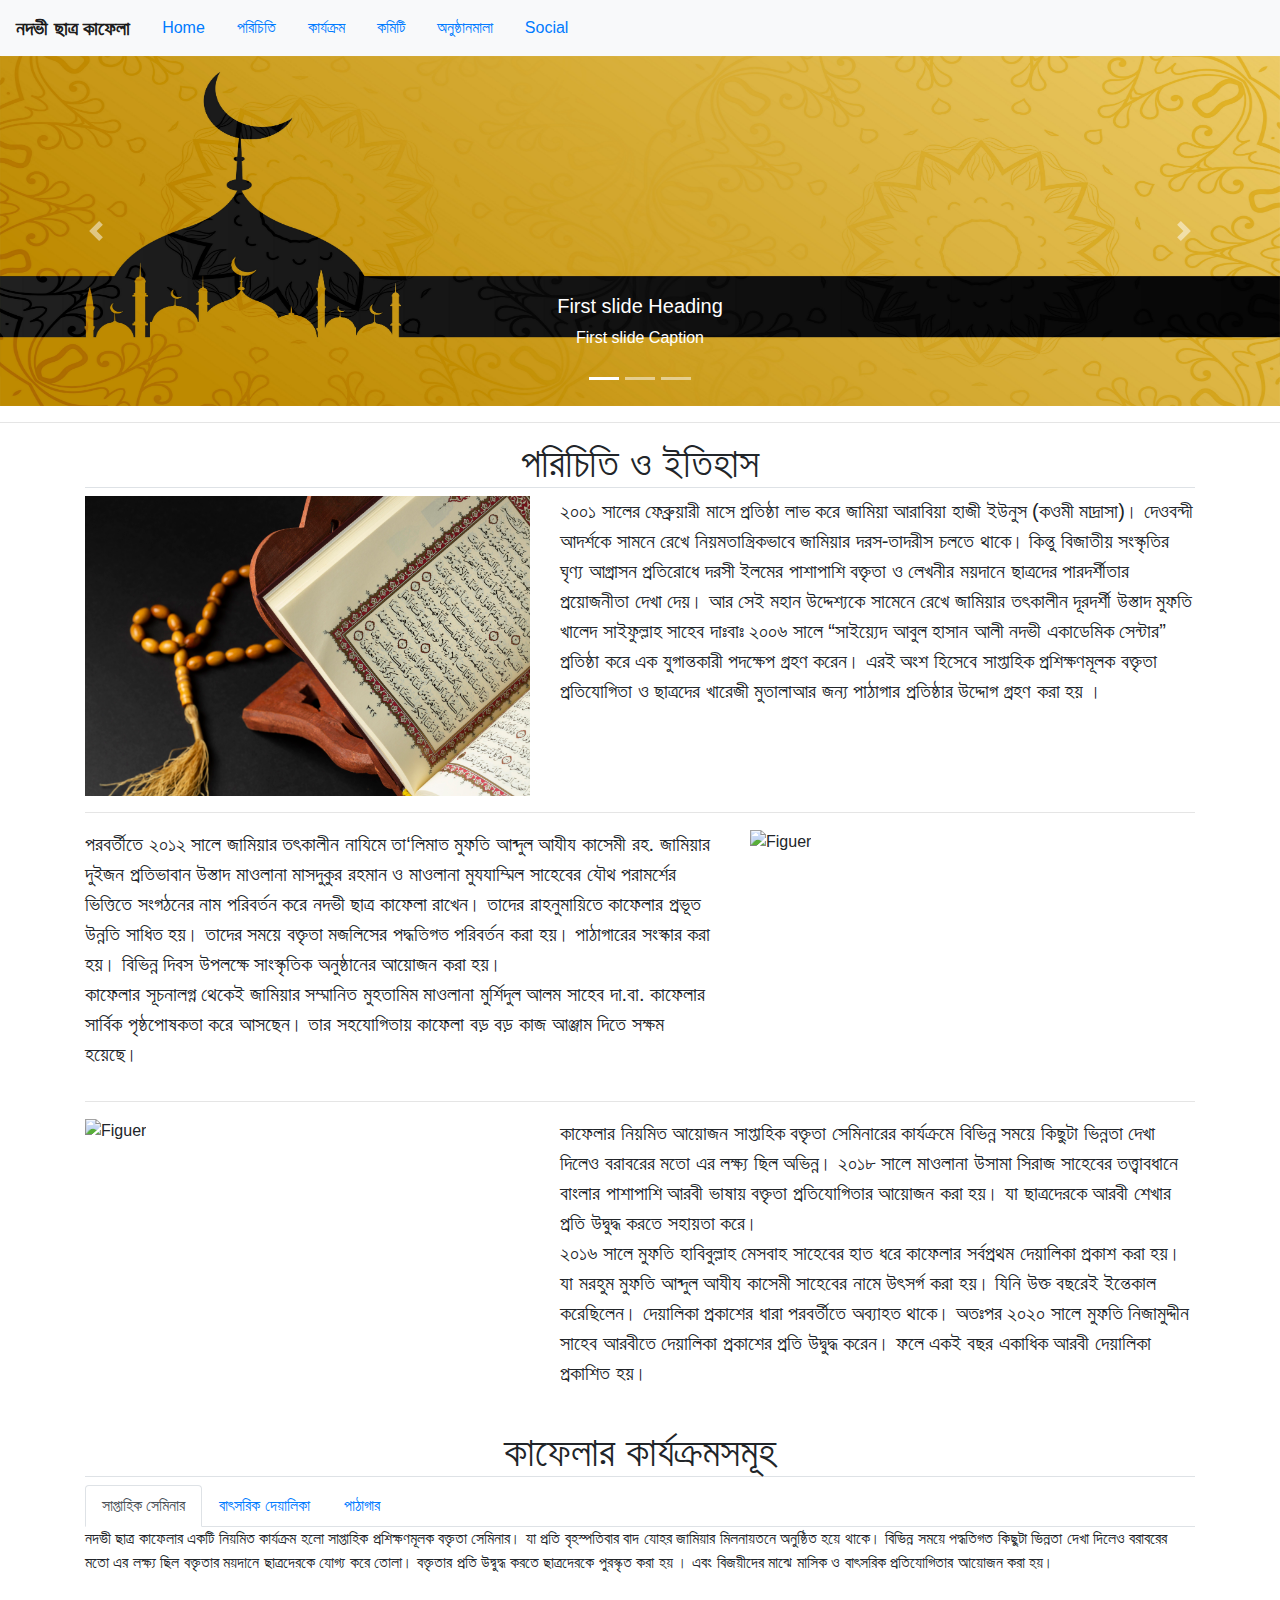
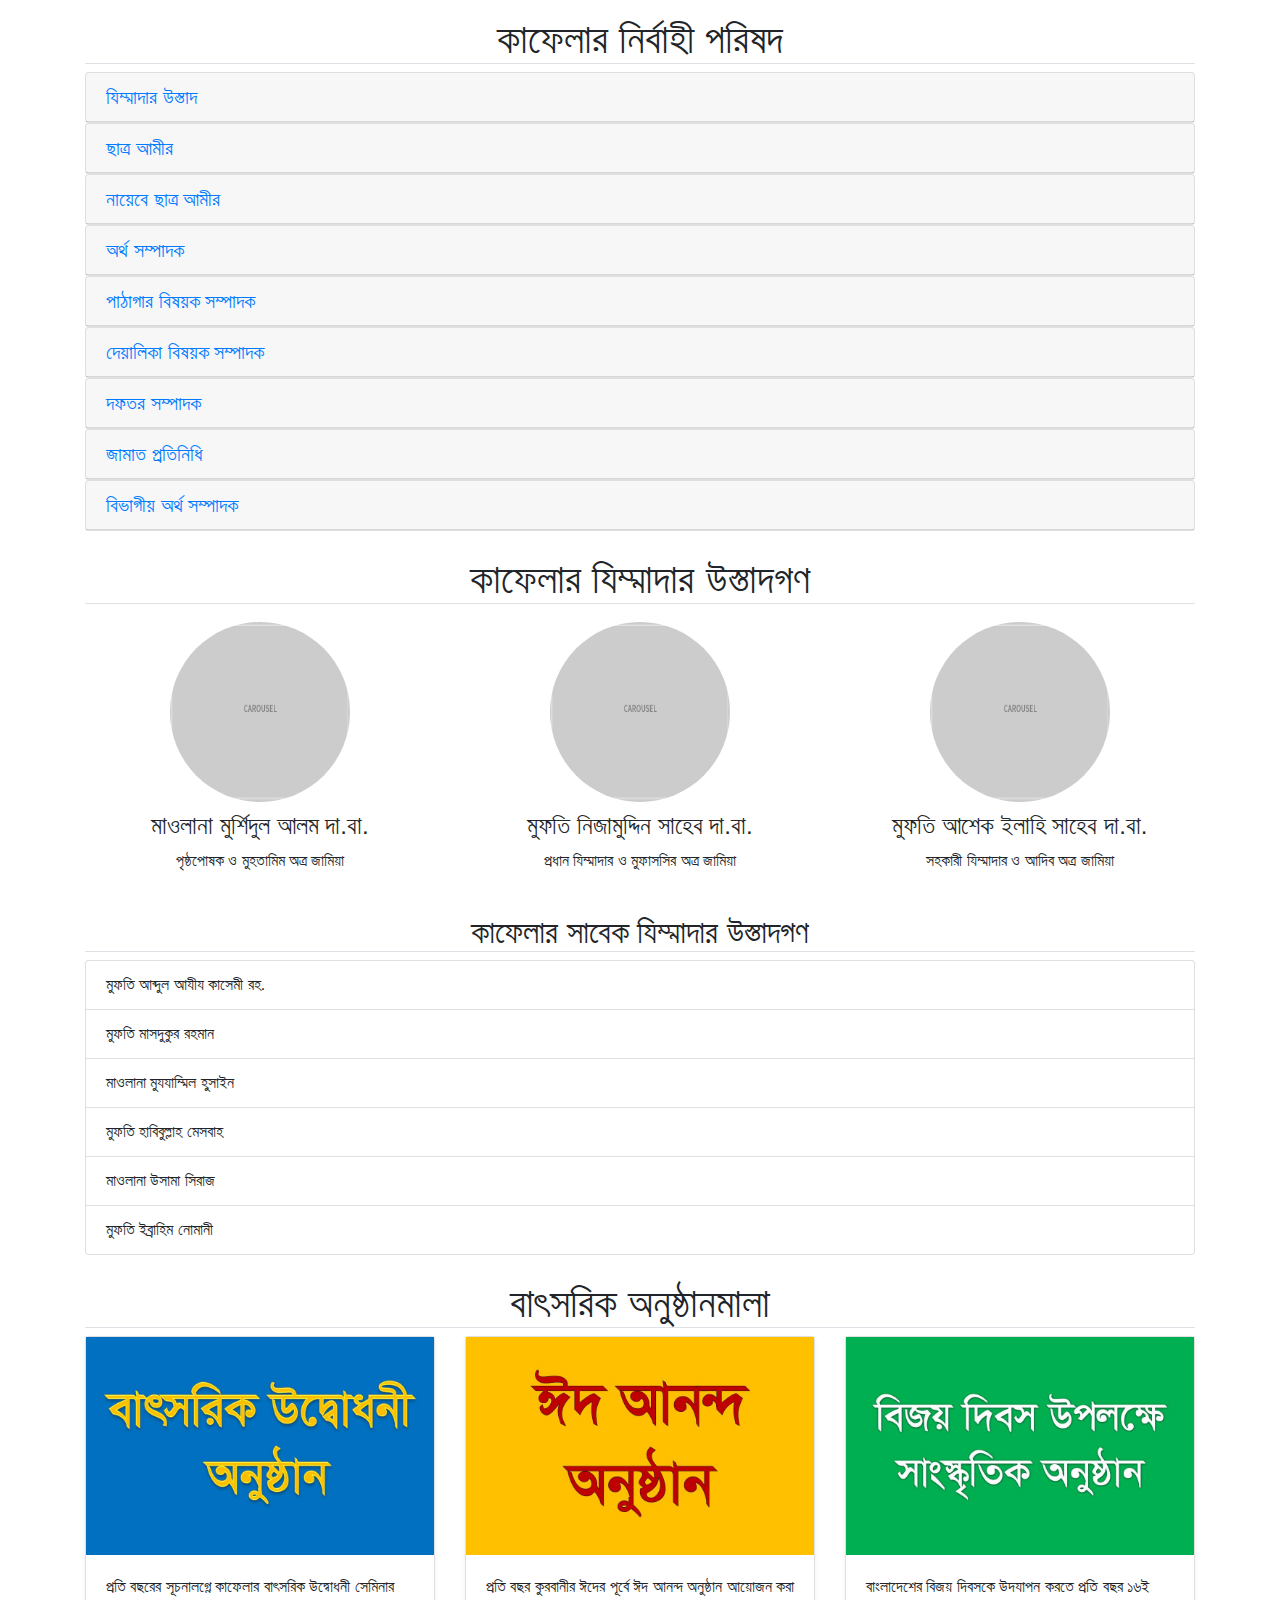
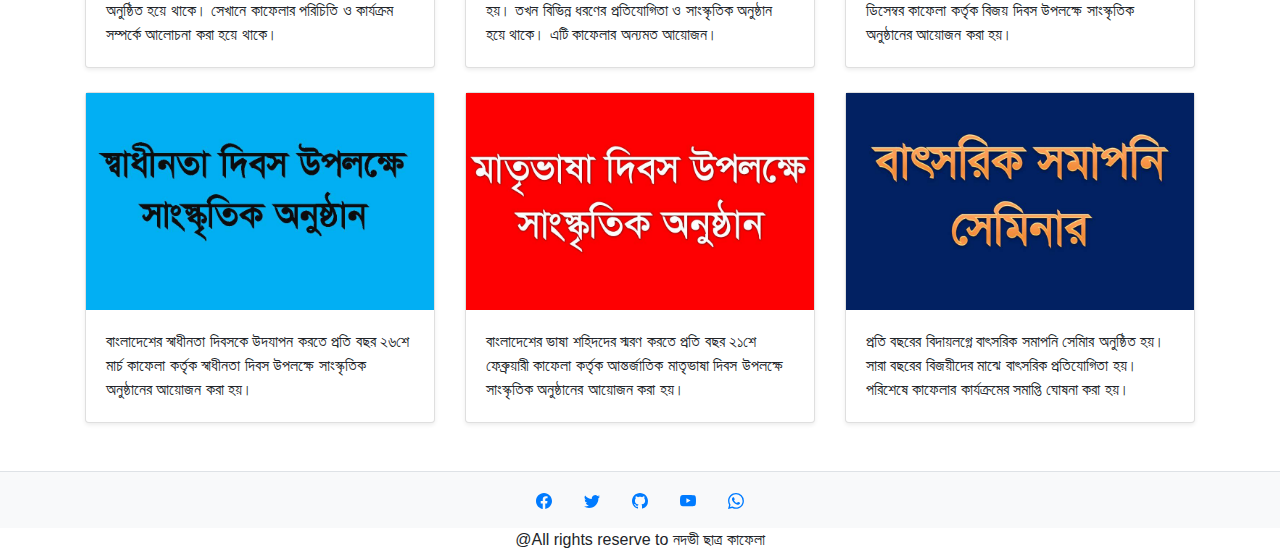
==== index.html @ df20d58f "Rename nadavi kafela.html to index.html" ====
<!DOCTYPE html>
<html lang="bn">
  <head>
    <meta charset="utf-8">
    <meta http-equiv="X-UA-Compatible" content="IE=edge">
    <meta name="viewport" content="width=device-width, initial-scale=1">
    <title>নদভী ছাত্র কাফেলা</title>
    <!-- Bootstrap -->
    <link href="css/bootstrap-4.4.1.css" rel="stylesheet">
    <link href="css/css.css" rel="stylesheet" type="text/css">
  </head>
  <body>
  
    <nav class="navbar navbar-expand-lg navbar-light bg-light"> <a class="navbar-brand" href="#"><strong>নদভী ছাত্র কাফেলা</strong></a>
    <button class="navbar-toggler" type="button" data-toggle="collapse" data-target="#navbarSupportedContent1" aria-controls="navbarSupportedContent1" aria-expanded="false" aria-label="Toggle navigation"> <span class="navbar-toggler-icon"></span> </button>
    <div class="collapse navbar-collapse" id="navbarSupportedContent1">
      <ul class="nav nav-pills mr-auto">
        <li class="nav-item active"> <a class="nav-link" href="#">Home <span class="sr-only">(current)</span></a> </li>
        <li class="nav-item"> <a class="nav-link" href="#section2">পরিচিতি</a> </li>
		<li class="nav-item"> <a class="nav-link" href="#section3">কার্যক্রম</a> </li>
		<li class="nav-item"> <a class="nav-link" href="#section4">কমিটি</a> </li>
		<li class="nav-item"> <a class="nav-link" href="#section5">অনুষ্ঠানমালা</a> </li>
		<li class="nav-item"> <a class="nav-link" href="#section6">Social</a> </li>
      </ul>
    </div>
  </nav>
 
    <div id="carouselExampleIndicators1" class="carousel slide" data-ride="carousel" style="background-color: grey">
      <ol class="carousel-indicators">
        <li data-target="#carouselExampleIndicators1" data-slide-to="0" class="active"></li>
        <li data-target="#carouselExampleIndicators1" data-slide-to="1"></li>
        <li data-target="#carouselExampleIndicators1" data-slide-to="2"></li>
      </ol>
      <div class="carousel-inner" role="listbox">
        <div class="carousel-item active"> <img class="d-block mx-auto" height="350" width="100%" src="images/l1.jpg" alt="First slide">
          <div class="carousel-caption">
            <h5>First slide Heading</h5>
            <p>First slide Caption</p>
          </div>
        </div>
        <div class="carousel-item"> <img class="d-block mx-auto" height="350" width="100%" src="images/l2.jpg" alt="Second slide">
          <div class="carousel-caption">
            <h5>Second slide Heading</h5>
            <p>Second slide Caption</p>
          </div>
        </div>
        <div class="carousel-item"> <img class="d-block mx-auto" height="350" width="100%" src="images/l3.jpg" alt="Third slide">
          <div class="carousel-caption">
            <h5>Third slide Heading</h5>
            <p>Third slide Caption</p>
          </div>
        </div>
      </div>
      <a class="carousel-control-prev" href="#carouselExampleIndicators1" role="button" data-slide="prev"> <span class="carousel-control-prev-icon" aria-hidden="true"></span> <span class="sr-only">Previous</span> </a> <a class="carousel-control-next" href="#carouselExampleIndicators1" role="button" data-slide="next"> <span class="carousel-control-next-icon" aria-hidden="true"></span> <span class="sr-only">Next</span> </a> </div>
 
	 <hr class="featurette-divider"> 
    <div class="container">

<h1 align="center" class="border-bottom" id="section2">পরিচিতি ও ইতিহাস</h1>
        <div class="row featurette">
      <div class="col-md-7 order-md-2">

        <p class="lead">২০০১ সালের ফেব্রুয়ারী মাসে প্রতিষ্ঠা লাভ করে জামিয়া আরাবিয়া হাজী ইউনুস (কওমী মাদ্রাসা)। দেওবন্দী আদর্শকে সামনে রেখে নিয়মতান্ত্রিকভাবে জামিয়ার দরস-তাদরীস চলতে থাকে। কিন্তু বিজাতীয় সংস্কৃতির ঘৃণ্য আগ্রাসন প্রতিরোধে দরসী ইলমের পাশাপাশি বক্তৃতা ও লেখনীর ময়দানে ছাত্রদের পারদর্শীতার প্রয়োজনীতা দেখা দেয়। আর সেই মহান উদ্দেশ্যকে সামেনে রেখে জামিয়ার তৎকালীন দূরদর্শী উস্তাদ মুফতি খালেদ সাইফুল্লাহ সাহেব দাঃবাঃ ২০০৬ সালে “সাইয়্যেদ আবুল হাসান আলী নদভী একাডেমিক সেন্টার” প্রতিষ্ঠা করে এক যুগান্তকারী পদক্ষেপ গ্রহণ করেন। এরই অংশ হিসেবে সাপ্তাহিক প্রশিক্ষণমূলক বক্তৃতা প্রতিযোগিতা ও ছাত্রদের খারেজী মুতালাআর জন্য পাঠাগার প্রতিষ্ঠার উদ্দোগ গ্রহণ করা হয় ।</p>
      </div>
		<div class="col-md-5 order-md-1">
        <img alt="slide" height="300" width="100%" src="images/close-up-islamic-new-year-with-quran-book.jpg">
      </div>
    </div><!-- row 1 -->

    <hr class="featurette-divider">

    <div class="row featurette">
      <div class="col-md-7">
        <p class="lead">পরবর্তীতে ২০১২ সালে জামিয়ার তৎকালীন নাযিমে তা‘লিমাত মুফতি আব্দুল আযীয কাসেমী রহ. জামিয়ার দুইজন প্রতিভাবান উস্তাদ মাওলানা মাসদুকুর রহমান ও মাওলানা মুযযাম্মিল সাহেবের যৌথ পরামর্শের ভিত্তিতে সংগঠনের নাম পরিবর্তন করে <strong>নদভী ছাত্র কাফেলা</strong> রাখেন। তাদের রাহনুমায়িতে কাফেলার প্রভূত উন্নতি সাধিত হয়। তাদের সময়ে বক্তৃতা মজলিসের পদ্ধতিগত পরিবর্তন করা হয়। পাঠাগারের সংস্কার করা হয়। বিভিন্ন দিবস উপলক্ষে সাংস্কৃতিক অনুষ্ঠানের আয়োজন করা হয়। <br>কাফেলার সূচনালগ্ন থেকেই জামিয়ার সম্মানিত মুহতামিম মাওলানা মুর্শিদুল আলম সাহেব দা.বা. কাফেলার সার্বিক পৃষ্ঠপোষকতা করে আসছেন। তার সহযোগিতায় কাফেলা বড় বড় কাজ আঞ্জাম দিতে সক্ষম হয়েছে। </p>
      </div>
		<div class="col-md-5 order-md-2">
        <img alt="Figuer" height="100%" width="100%" src="images/sunset-desert-with-muslim-mosque-foreground.jpg">
      </div>
    </div><!-- row 2 -->

    <hr class="featurette-divider">

    <div class="row featurette">
      <div class="col-md-7  order-md-2">
        <p class="lead">কাফেলার নিয়মিত আয়োজন সাপ্তাহিক বক্তৃতা সেমিনারের কার্যক্রমে বিভিন্ন সময়ে কিছুটা ভিন্নতা দেখা দিলেও বরাবরের মতো এর লক্ষ্য ছিল অভিন্ন। ২০১৮ সালে মাওলানা উসামা সিরাজ সাহেবের তত্ত্বাবধানে বাংলার পাশাপাশি আরবী ভাষায় বক্তৃতা প্রতিযোগিতার আয়োজন করা হয়। যা ছাত্রদেরকে আরবী শেখার প্রতি উদ্বুদ্ধ করতে সহায়তা করে।<br>২০১৬ সালে মুফতি হাবিবুল্লাহ মেসবাহ সাহেবের হাত ধরে কাফেলার সর্বপ্রথম দেয়ালিকা প্রকাশ করা হয়। যা মরহুম মুফতি আব্দুল আযীয কাসেমী সাহেবের নামে উৎসর্গ করা হয়। যিনি উক্ত বছরেই ইন্তেকাল করেছিলেন। দেয়ালিকা প্রকাশের ধারা পরবর্তীতে অব্যাহত থাকে। অতঃপর ২০২০ সালে মুফতি নিজামুদ্দীন সাহেব আরবীতে দেয়ালিকা প্রকাশের প্রতি উদ্বুদ্ধ করেন। ফলে একই বছর একাধিক আরবী দেয়ালিকা প্রকাশিত হয়।</p>
      </div>
		<div class="col-md-5 order-md-1">
      <img alt="Figuer" height="100%" width="100%" src="images/f3.jpg">
      </div>
    </div><!-- row 3 -->
  </div><!-- container -->
	
<br>
	  
    <div class="container">
		<h1 align="center" id="section3" class="border-bottom">কাফেলার কার্যক্রমসমূহ</h1>
      <ul id="clothingnav1" class="nav nav-tabs" role="tablist">
        <li class="nav-item"> <a class="nav-link active" href="#home1" id="hometab1" role="tab" data-toggle="tab" aria-controls="home" aria-expanded="true">সাপ্তাহিক সেমিনার</a> </li>
	      <li class="nav-item"> <a class="nav-link" href="#paneTwo1" role="tab" id="hatstab1" data-toggle="tab" aria-controls="hats">বাৎসরিক দেয়ালিকা</a> </li>
		  <li class="nav-item"> <a class="nav-link" href="#paneThree1" role="tab" id="hatstab2" data-toggle="tab" aria-controls="hats">পাঠাগার</a> </li>  
    </ul>
	    <!-- Content Panel -->
	    <div id="clothingnavcontent1" class="tab-content">
	      <div role="tabpanel" class="tab-pane fade show active" id="home1" aria-labelledby="hometab1">
	        <p>নদভী ছাত্র কাফেলার একটি নিয়মিত কার্যক্রম হলো সাপ্তাহিক প্রশিক্ষণমূলক বক্তৃতা সেমিনার। যা প্রতি বৃহস্পতিবার বাদ যোহর জামিয়ার মিলনায়তনে অনুষ্ঠিত হয়ে থাকে। বিভিন্ন সময়ে পদ্ধতিগত কিছুটা ভিন্নতা দেখা দিলেও বরাবরের মতো এর লক্ষ্য ছিল বক্তৃতার ময়দানে ছাত্রদেরকে যোগ্য করে তোলা। বক্তৃতার প্রতি উদ্বুদ্ধ করতে ছাত্রদেরকে পুরস্কৃত করা হয় । এবং বিজয়ীদের মাঝে মাসিক ও বাৎসরিক প্রতিযোগিতার আয়োজন করা হয়।</p>
          </div>
	      <div role="tabpanel" class="tab-pane fade" id="paneTwo1" aria-labelledby="hatstab1">
	        <p>লিখনীর প্রতি ছাত্রদের উদ্বুদ্ধ করতে প্রতি বছর একটি বড় দেয়ালিকা প্রকাশ করা হয়। এছাড়া বিভিন্ন সময় জামাতওয়ারি ছোট ছোট আরবী-বাংলা দেয়ালিকা প্রকাশের জন্য ছাত্রদের উদ্বুদ্ধ করা হয়। ছাত্রদের উদ্দিপনা বৃদ্ধির লক্ষ্যে বাৎসরিক দেয়ালিকায় সেরা লেখকদের পুরস্কৃত করা হয়।</p>
          </div>
		   <div role="tabpanel" class="tab-pane fade" id="paneThree1" aria-labelledby="hatstab2">
	        <p>দরসী মুতালায়ার পাশাপাশি ছাত্রদেরকে খারেজী মুতালাআর প্রতি উদ্বুদ্ধ করতে কাফেলার সূচনালগ্নেই একটি পাঠাগার প্রতিষ্ঠা করা হয়। প্রাথমিক পর্যায়ে তা ভাসমান থাকলেও ধীরে ধীরে তার বহুমুখি উন্নয়ণ সাধিত হয়। প্রয়োজনের তাগীদে বিভিন্ন সময় তাতে  নতুন নতুন বই যুক্ত করা হয়। যার ধারা এখনও অব্যাহত আছে। ছাত্রদের বক্তৃতায় সহযোগিতার জন্য পাঠাগার থেকে বই সরবরাহ করা হয়।</p>
          </div>
      </div>
  </div><!-- container -->
	  
<br>  
	  
    <div class="container">
		<h1 align="center" id="section4" class="border-bottom">কাফেলার নির্বাহী পরিষদ</h1>
      <div id="accordion1" role="tablist">
        <div class="card">
          <div class="card-header" role="tab" id="headingOne1">
            <h5 class="mb-0"> <a class="collapsed" data-toggle="collapse" href="#collapseOne1" role="button" aria-expanded="true" aria-controls="collapseOne1"> যিম্মাদার উস্তাদ</a> </h5>
          </div>
          <div id="collapseOne1" class="collapse" role="tabpanel" aria-labelledby="headingOne1" data-parent="#accordion1">
            <div class="card-body">Content for Accordion Panel 1</div>
          </div>
        </div>
        <div class="card">
          <div class="card-header" role="tab" id="headingTwo1">
            <h5 class="mb-0"> <a class="collapsed" data-toggle="collapse" href="#collapseTwo1" role="button" aria-expanded="false" aria-controls="collapseTwo1"> ছাত্র আমীর </a> </h5>
          </div>
          <div id="collapseTwo1" class="collapse" role="tabpanel" aria-labelledby="headingTwo1" data-parent="#accordion1">
            <div class="card-body">Content for Accordion Panel 2</div>
          </div>
        </div>
        <div class="card">
          <div class="card-header" role="tab" id="headingThree1">
            <h5 class="mb-0"> <a class="collapsed" data-toggle="collapse" href="#collapseThree1" role="button" aria-expanded="false" aria-controls="collapseThree1"> নায়েবে ছাত্র আমীর</a> </h5>
          </div>
          <div id="collapseThree1" class="collapse" role="tabpanel" aria-labelledby="headingThree1" data-parent="#accordion1">
            <div class="card-body">Content for Accordion Panel 3</div>
          </div>
        </div>
		 <div class="card">
          <div class="card-header" role="tab" id="headingFour1">
            <h5 class="mb-0"> <a class="collapsed" data-toggle="collapse" href="#collapseFour1" role="button" aria-expanded="false" aria-controls="collapseFour1"> অর্থ সম্পাদক</a> </h5>
          </div>
          <div id="collapseFour1" class="collapse" role="tabpanel" aria-labelledby="headingFour1" data-parent="#accordion1">
            <div class="card-body">Content for Accordion Panel 4</div>
          </div>
        </div>
		 <div class="card">
          <div class="card-header" role="tab" id="headingFive1">
            <h5 class="mb-0"> <a class="collapsed" data-toggle="collapse" href="#collapseFive1" role="button" aria-expanded="false" aria-controls="collapseFive1"> পাঠাগার বিষয়ক সম্পাদক </a> </h5>
          </div>
          <div id="collapseFive1" class="collapse" role="tabpanel" aria-labelledby="headingFive1" data-parent="#accordion1">
            <div class="card-body">Content for Accordion Panel 5</div>
          </div>
        </div>
		 <div class="card">
          <div class="card-header" role="tab" id="headingSix1">
            <h5 class="mb-0"> <a class="collapsed" data-toggle="collapse" href="#collapseSix1" role="button" aria-expanded="false" aria-controls="collapseSix1"> দেয়ালিকা বিষয়ক সম্পাদক </a> </h5>
          </div>
          <div id="collapseSix1" class="collapse" role="tabpanel" aria-labelledby="headingSix1" data-parent="#accordion1">
            <div class="card-body">Content for Accordion Panel 6</div>
          </div>
        </div>
		 <div class="card">
          <div class="card-header" role="tab" id="headingSeven1">
            <h5 class="mb-0"> <a class="collapsed" data-toggle="collapse" href="#collapseSeven1" role="button" aria-expanded="false" aria-controls="collapseSeven1">দফতর সম্পাদক</a> </h5>
          </div>
          <div id="collapseSeven1" class="collapse" role="tabpanel" aria-labelledby="headingSeven1" data-parent="#accordion1">
            <div class="card-body">Content for Accordion Panel 7</div>
          </div>
        </div>
		 <div class="card">
          <div class="card-header" role="tab" id="headingEight1">
            <h5 class="mb-0"> <a class="collapsed" data-toggle="collapse" href="#collapseEight1" role="button" aria-expanded="false" aria-controls="collapseEight1"> জামাত প্রতিনিধি </a> </h5>
          </div>
          <div id="collapseEight1" class="collapse" role="tabpanel" aria-labelledby="headingEight1" data-parent="#accordion1">
            <div class="card-body">Content for Accordion Panel 8</div>
          </div>
        </div>
		 <div class="card">
          <div class="card-header" role="tab" id="headingNine1">
            <h5 class="mb-0"> <a class="collapsed" data-toggle="collapse" href="#collapseNine1" role="button" aria-expanded="false" aria-controls="collapseNine1"> বিভাগীয় অর্থ সম্পাদক</a> </h5>
          </div>
          <div id="collapseNine1" class="collapse" role="tabpanel" aria-labelledby="headingNine1" data-parent="#accordion1">
            <div class="card-body">Content for Accordion Panel 9</div>
          </div>
        </div>
      </div>
    </div> <!-- container -->

<br>
	  
    <div class="container">
	  <h1 align="center" id="section" class="border-bottom"> কাফেলার যিম্মাদার উস্তাদগণ</h1>
      <div class="row">
	    <div class="col-lg-4">
		  <div align="center" class="rounded-img" >
		  <img  class="rounded-circle" width="180" height="180" alt="figuer" src="images/Carousel_Placeholder.png">
			</div>
		  <h4 align="center">মাওলানা মুর্শিদুল আলম দা.বা. </h4>
		  <p align="center">পৃষ্ঠপোষক ও মুহতামিম অত্র জামিয়া</p>
	    </div>
		<div class="col-lg-4">
		  <div align="center" class="rounded-img">
		  <img  class="rounded-circle" width="180" height="180" alt="figuer" src="images/Carousel_Placeholder.png">
			</div>
		  <h4 align="center">মুফতি নিজামুদ্দিন সাহেব দা.বা. </h4>
			<p align="center">প্রধান যিম্মাদার ও মুফাসসির অত্র জামিয়া</p>
	    </div>
		<div class="col-lg-4">
		  <div align="center" class="rounded-img">
		  <img  class="rounded-circle" width="180" height="180" alt="figuer" src="images/Carousel_Placeholder.png">
			</div>
		  <h4 align="center">মুফতি আশেক ইলাহি সাহেব দা.বা.</h4>
			<p align="center"> সহকারী যিম্মাদার ও আদিব অত্র জামিয়া</p>
	    </div>  
      
		

		
		<div class="col-12">
<br>
			<h2 align="center" class="border-bottom">কাফেলার সাবেক যিম্মাদার উস্তাদগণ</h2>
        <ul class="list-group">
          <li class="list-group-item">মুফতি আব্দুল আযীয কাসেমী রহ.</li>
          <li class="list-group-item">মুফতি মাসদুকুর রহমান</li>
          <li class="list-group-item">মাওলানা মুযযাম্মিল হুসাইন</li>
          <li class="list-group-item">মুফতি হাবিবুল্লাহ মেসবাহ</li>
          <li class="list-group-item">মাওলানা উসামা সিরাজ</li>
		  <li class="list-group-item">মুফতি ইব্রাহিম নোমানী</li>
        </ul>
        </div>	
	  </div><!-- row -->
	</div><!--container -->
	  
<br> 
	  
    <div class="container">
      <h1 align="center" id="section5" class="border-bottom">বাৎসরিক অনুষ্ঠানমালা</h1>
      <div class="row">
        <div class="col-md-4">
          <div class="card mb-4 shadow-sm">
            <img src="images/Slide1.JPG" width="100%" alt="slide1">
            <div class="card-body">
              <p class="card-text">প্রতি বছরের সূচনালগ্নে কাফেলার বাৎসরিক উদ্বোধনী সেমিনার অনুষ্ঠিত হয়ে থাকে। সেখানে কাফেলার পরিচিতি ও কার্যক্রম সম্পর্কে আলোচনা করা হয়ে থাকে।</p>
            </div>
          </div>
        </div>
        <div class="col-md-4">
          <div class="card mb-4 shadow-sm">
            <img src="images/Slide2.JPG" width="100%" alt="slide1">
            <div class="card-body">
              <p class="card-text">প্রতি বছর কুরবানীর ঈদের পূর্বে ঈদ আনন্দ অনুষ্ঠান আয়োজন করা হয়। তখন বিভিন্ন ধরণের প্রতিযোগিতা ও সাংস্কৃতিক অনুষ্ঠান হয়ে থাকে। এটি কাফেলার অন্যমত আয়োজন।</p>
            </div>
          </div>
        </div>
		  <div class="col-md-4">
          <div class="card mb-4 shadow-sm">
            <img src="images/Slide3.JPG" width="100%" alt="slide1">
            <div class="card-body">
              <p class="card-text">বাংলাদেশের বিজয় দিবসকে উদযাপন করতে প্রতি বছর ১৬ই ডিসেম্বর কাফেলা কর্তৃক বিজয় দিবস উপলক্ষে সাংস্কৃতিক অনুষ্ঠানের আয়োজন করা হয়।</p>
            </div>
          </div>
        </div>
		  <div class="col-md-4">
          <div class="card mb-4 shadow-sm">
           <img src="images/Slide4.JPG" width="100%" alt="slide1">
            <div class="card-body">
              <p class="card-text">বাংলাদেশের স্বাধীনতা দিবসকে উদযাপন করতে প্রতি বছর ২৬শে মার্চ কাফেলা কর্তৃক স্বাধীনতা দিবস উপলক্ষে সাংস্কৃতিক অনুষ্ঠানের আয়োজন করা হয়।</p>
            </div>
          </div>
        </div>
		  <div class="col-md-4">
          <div class="card mb-4 shadow-sm">
           <img src="images/Slide5.JPG" width="100%" alt="slide1">
            <div class="card-body">
              <p class="card-text">বাংলাদেশের ভাষা শহিদদের স্মরণ করতে প্রতি বছর ২১শে ফেব্রুয়ারী কাফেলা কর্তৃক আন্তর্জাতিক মাতৃভাষা দিবস উপলক্ষে সাংস্কৃতিক অনুষ্ঠানের আয়োজন করা হয়।</p>
            </div>
          </div>
        </div>
		  <div class="col-md-4">
          <div class="card mb-4 shadow-sm">
            <img src="images/Slide6.JPG" width="100%" alt="slide1">
            <div class="card-body">
              প্রতি বছরের বিদায়লগ্নে বাৎসরিক সমাপনি সেমিার অনুষ্ঠিত হয়। সারা বছরের বিজয়ীদের মাঝে বাৎসরিক প্রতিযোগিতা হয়। পরিশেষে কাফেলার কার্যক্রমের সমাপ্তি ঘোষনা করা হয়।
            </div>
          </div>
        </div>
    </div> <!-- row -->
  </div> <!-- container -->
	  
<br>
	  
    <div class="contanar navbar bg-light justify-content-center border-top" id="section6">
		  <ul class="nav nav-pills align-items-center">
		  <li class="nav-item">
			  <a href="https://facebook.com/nadavikafela" class="nav-link">
				  <svg xmlns="http://www.w3.org/2000/svg" width="16" height="16" fill="currentColor" class="bi bi-facebook" viewBox="0 0 16 16">
  <path d="M16 8.049c0-4.446-3.582-8.05-8-8.05C3.58 0-.002 3.603-.002 8.05c0 4.017 2.926 7.347 6.75 7.951v-5.625h-2.03V8.05H6.75V6.275c0-2.017 1.195-3.131 3.022-3.131.876 0 1.791.157 1.791.157v1.98h-1.009c-.993 0-1.303.621-1.303 1.258v1.51h2.218l-.354 2.326H9.25V16c3.824-.604 6.75-3.934 6.75-7.951z"/>
</svg>
			  </a>
			 </li>
		  <li class="nav-item">
			  <a href="https://twitter.com/nadavikafela" class="nav-link">
				  <svg xmlns="http://www.w3.org/2000/svg" width="16" height="16" fill="currentColor" class="bi bi-twitter" viewBox="0 0 16 16">
  <path d="M5.026 15c6.038 0 9.341-5.003 9.341-9.334 0-.14 0-.282-.006-.422A6.685 6.685 0 0 0 16 3.542a6.658 6.658 0 0 1-1.889.518 3.301 3.301 0 0 0 1.447-1.817 6.533 6.533 0 0 1-2.087.793A3.286 3.286 0 0 0 7.875 6.03a9.325 9.325 0 0 1-6.767-3.429 3.289 3.289 0 0 0 1.018 4.382A3.323 3.323 0 0 1 .64 6.575v.045a3.288 3.288 0 0 0 2.632 3.218 3.203 3.203 0 0 1-.865.115 3.23 3.23 0 0 1-.614-.057 3.283 3.283 0 0 0 3.067 2.277A6.588 6.588 0 0 1 .78 13.58a6.32 6.32 0 0 1-.78-.045A9.344 9.344 0 0 0 5.026 15z"/>
</svg>
			  </a>
			  </li>
			  <li class="nav-item">
			  <a href="https://github.com" class="nav-link">
				  <svg xmlns="http://www.w3.org/2000/svg" width="16" height="16" fill="currentColor" class="bi bi-github" viewBox="0 0 16 16">
  <path d="M8 0C3.58 0 0 3.58 0 8c0 3.54 2.29 6.53 5.47 7.59.4.07.55-.17.55-.38 0-.19-.01-.82-.01-1.49-2.01.37-2.53-.49-2.69-.94-.09-.23-.48-.94-.82-1.13-.28-.15-.68-.52-.01-.53.63-.01 1.08.58 1.23.82.72 1.21 1.87.87 2.33.66.07-.52.28-.87.51-1.07-1.78-.2-3.64-.89-3.64-3.95 0-.87.31-1.59.82-2.15-.08-.2-.36-1.02.08-2.12 0 0 .67-.21 2.2.82.64-.18 1.32-.27 2-.27.68 0 1.36.09 2 .27 1.53-1.04 2.2-.82 2.2-.82.44 1.1.16 1.92.08 2.12.51.56.82 1.27.82 2.15 0 3.07-1.87 3.75-3.65 3.95.29.25.54.73.54 1.48 0 1.07-.01 1.93-.01 2.2 0 .21.15.46.55.38A8.012 8.012 0 0 0 16 8c0-4.42-3.58-8-8-8z"/>
</svg>
			  </a>
			 </li>
			  
			   <li class="nav-item">
			  <a href="https://youtube.com/nadavikafela" class="nav-link">
				  <svg xmlns="http://www.w3.org/2000/svg" width="16" height="16" fill="currentColor" class="bi bi-youtube" viewBox="0 0 16 16">
  <path d="M8.051 1.999h.089c.822.003 4.987.033 6.11.335a2.01 2.01 0 0 1 1.415 1.42c.101.38.172.883.22 1.402l.01.104.022.26.008.104c.065.914.073 1.77.074 1.957v.075c-.001.194-.01 1.108-.082 2.06l-.008.105-.009.104c-.05.572-.124 1.14-.235 1.558a2.007 2.007 0 0 1-1.415 1.42c-1.16.312-5.569.334-6.18.335h-.142c-.309 0-1.587-.006-2.927-.052l-.17-.006-.087-.004-.171-.007-.171-.007c-1.11-.049-2.167-.128-2.654-.26a2.007 2.007 0 0 1-1.415-1.419c-.111-.417-.185-.986-.235-1.558L.09 9.82l-.008-.104A31.4 31.4 0 0 1 0 7.68v-.123c.002-.215.01-.958.064-1.778l.007-.103.003-.052.008-.104.022-.26.01-.104c.048-.519.119-1.023.22-1.402a2.007 2.007 0 0 1 1.415-1.42c.487-.13 1.544-.21 2.654-.26l.17-.007.172-.006.086-.003.171-.007A99.788 99.788 0 0 1 7.858 2h.193zM6.4 5.209v4.818l4.157-2.408L6.4 5.209z"/>
</svg>
			  </a>
			 </li>
			  <li class="nav-item">
			  <a href="#" class="nav-link">

				  <svg xmlns="http://www.w3.org/2000/svg" width="16" height="16" fill="currentColor" class="bi bi-whatsapp" viewBox="0 0 16 16">
  <path d="M13.601 2.326A7.854 7.854 0 0 0 7.994 0C3.627 0 .068 3.558.064 7.926c0 1.399.366 2.76 1.057 3.965L0 16l4.204-1.102a7.933 7.933 0 0 0 3.79.965h.004c4.368 0 7.926-3.558 7.93-7.93A7.898 7.898 0 0 0 13.6 2.326zM7.994 14.521a6.573 6.573 0 0 1-3.356-.92l-.24-.144-2.494.654.666-2.433-.156-.251a6.56 6.56 0 0 1-1.007-3.505c0-3.626 2.957-6.584 6.591-6.584a6.56 6.56 0 0 1 4.66 1.931 6.557 6.557 0 0 1 1.928 4.66c-.004 3.639-2.961 6.592-6.592 6.592zm3.615-4.934c-.197-.099-1.17-.578-1.353-.646-.182-.065-.315-.099-.445.099-.133.197-.513.646-.627.775-.114.133-.232.148-.43.05-.197-.1-.836-.308-1.592-.985-.59-.525-.985-1.175-1.103-1.372-.114-.198-.011-.304.088-.403.087-.088.197-.232.296-.346.1-.114.133-.198.198-.33.065-.134.034-.248-.015-.347-.05-.099-.445-1.076-.612-1.47-.16-.389-.323-.335-.445-.34-.114-.007-.247-.007-.38-.007a.729.729 0 0 0-.529.247c-.182.198-.691.677-.691 1.654 0 .977.71 1.916.81 2.049.098.133 1.394 2.132 3.383 2.992.47.205.84.326 1.129.418.475.152.904.129 1.246.08.38-.058 1.171-.48 1.338-.943.164-.464.164-.86.114-.943-.049-.084-.182-.133-.38-.232z"/>
</svg>
			  </a>
			 </li>  
		  </ul> 
		  </div> <!-- container -->
	  <footer align="center"><span class="diseble">@All rights reserve to নদভী ছাত্র কাফেলা</span></footer>
	  
  <!-- jQuery (necessary for Bootstrap's JavaScript plugins) --> 
    <script src="js/jquery-3.4.1.min.js"></script> 
    <!-- Include all compiled plugins (below), or include individual files as needed --> 
  <script src="js/popper.min.js"></script> 
  <script src="js/bootstrap-4.4.1.js"></script>
  <script src="js/script.js"></script>
</body>
</html>
---- css/css.css ----
.rounded-img{
	padding: 10px;
}
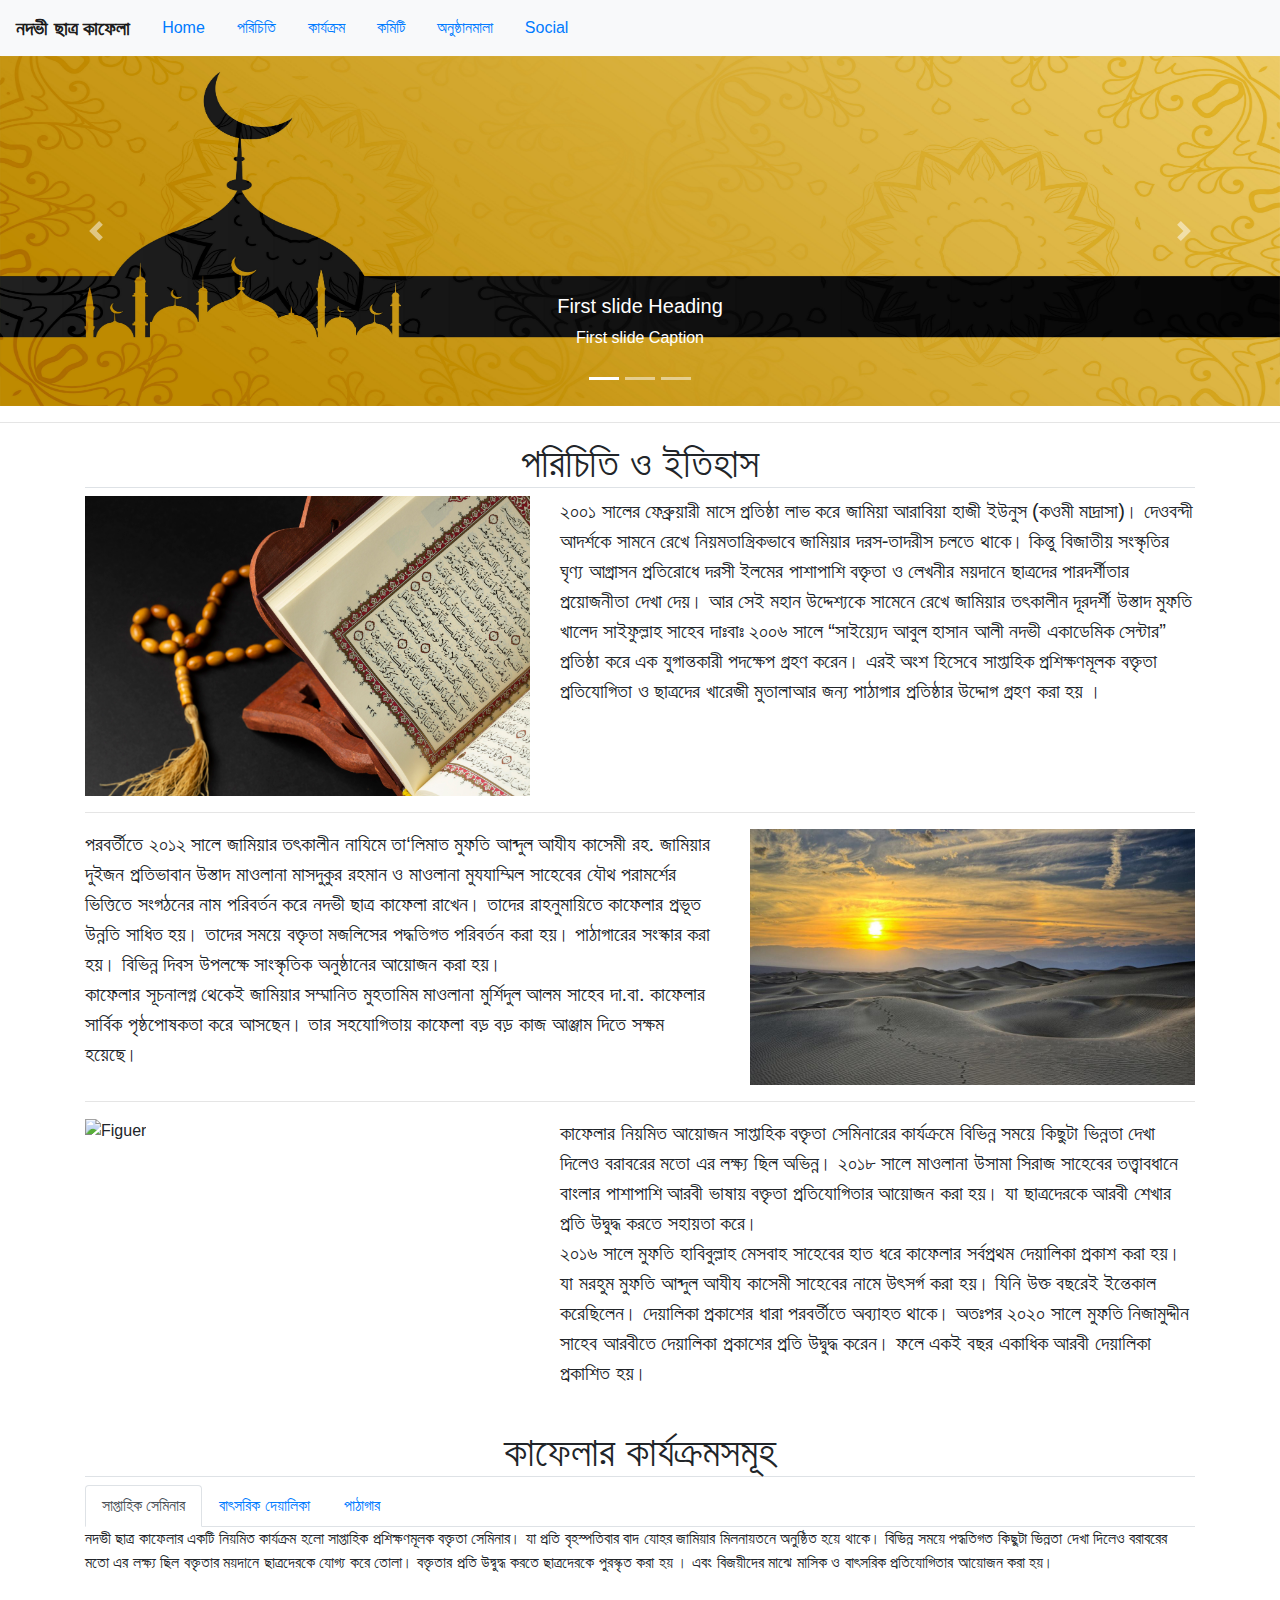
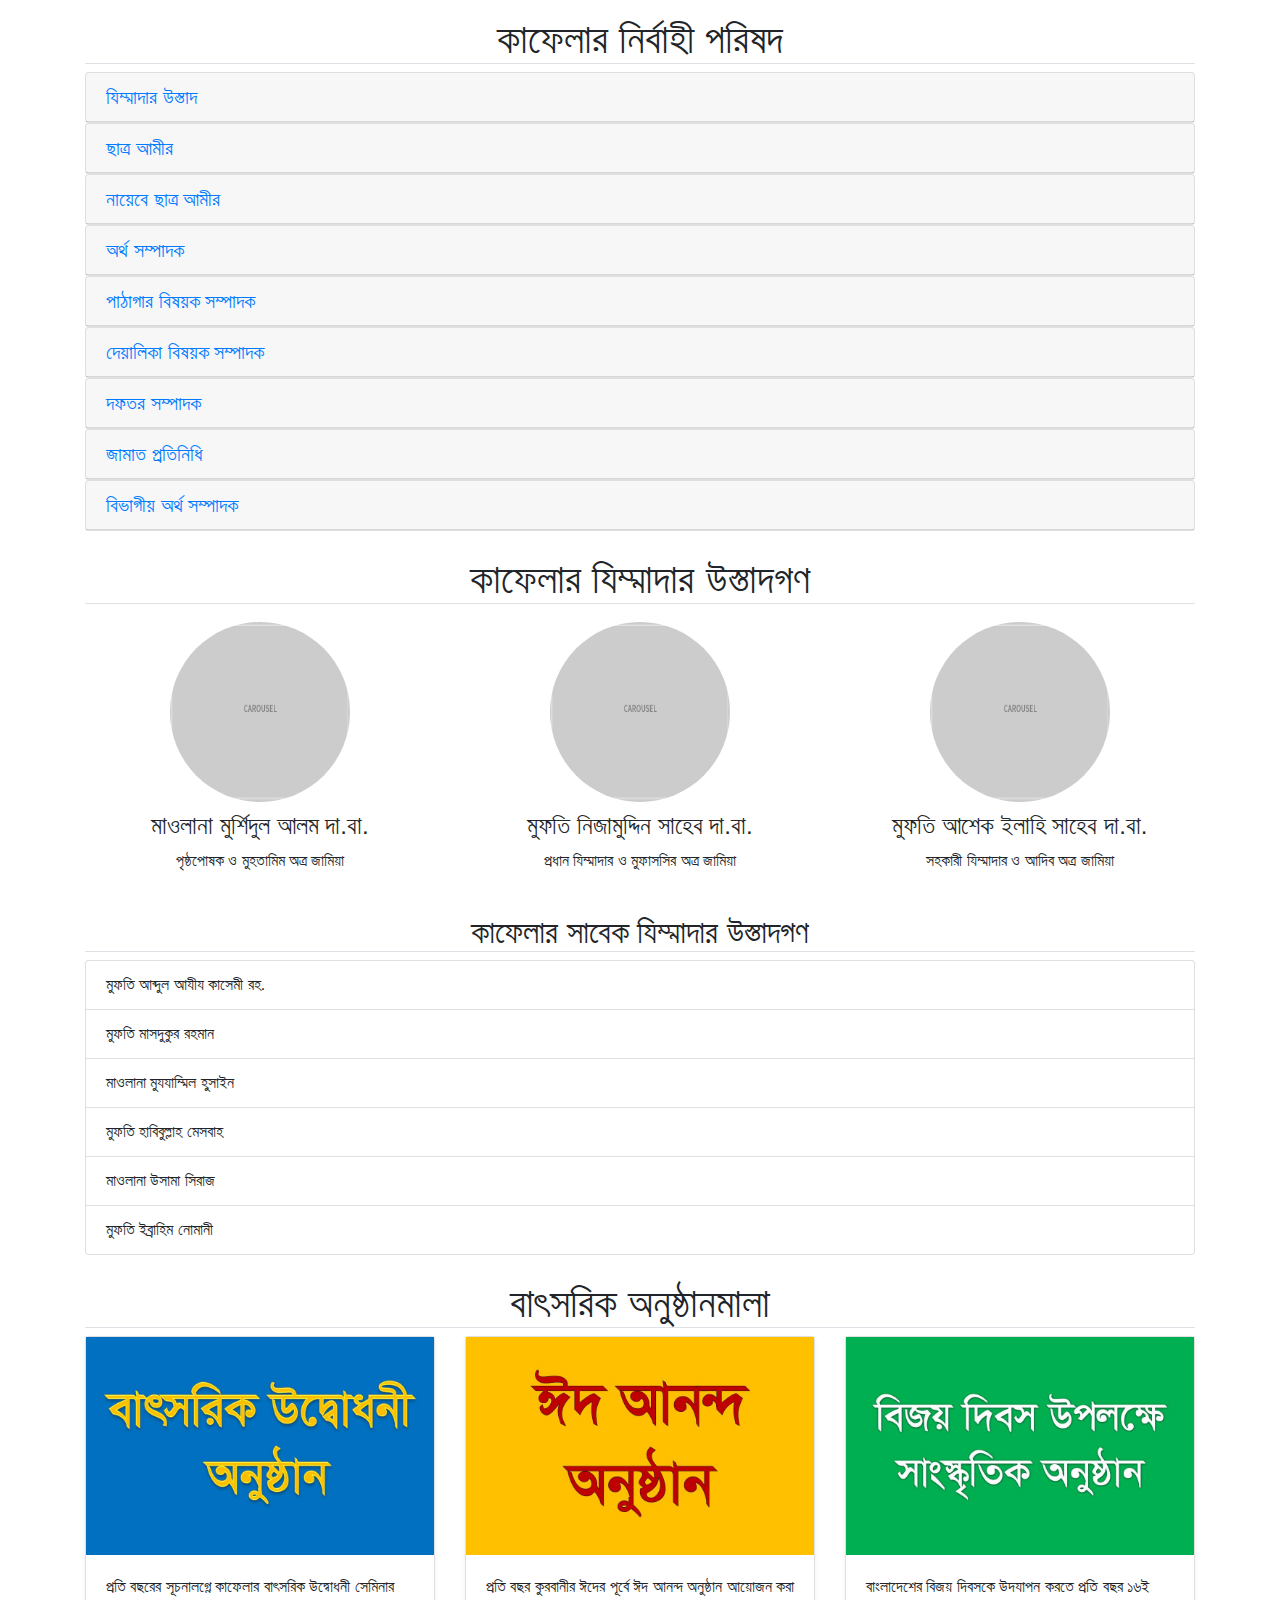
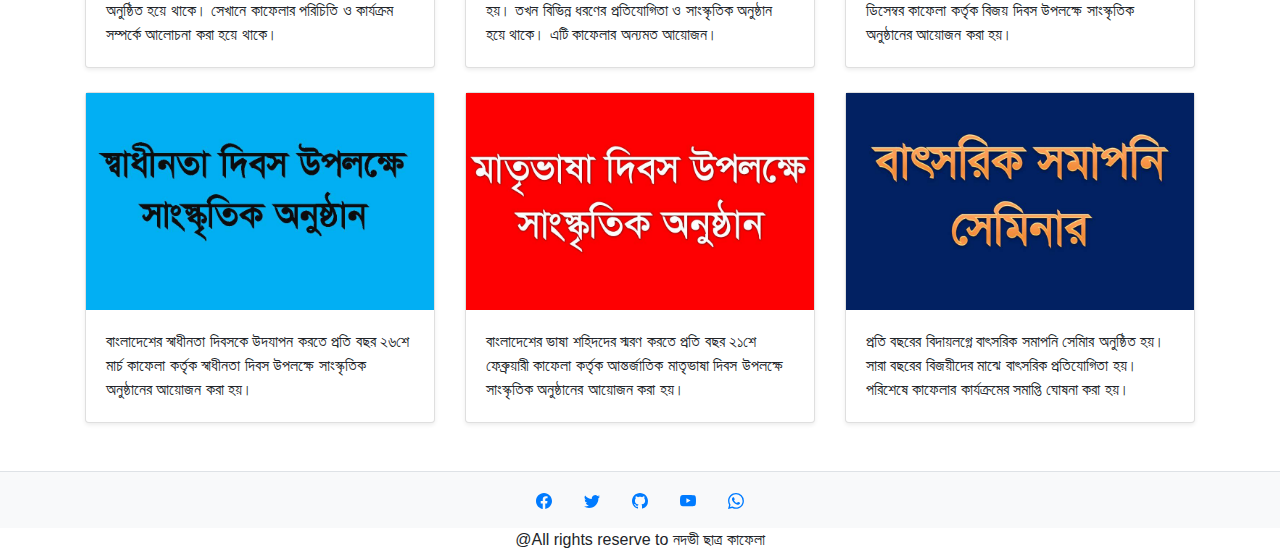
==== commit 233382c9: "Update index.html" ====
--- a/index.html
+++ b/index.html
@@ -74,7 +74,7 @@
         <p class="lead">পরবর্তীতে ২০১২ সালে জামিয়ার তৎকালীন নাযিমে তা‘লিমাত মুফতি আব্দুল আযীয কাসেমী রহ. জামিয়ার দুইজন প্রতিভাবান উস্তাদ মাওলানা মাসদুকুর রহমান ও মাওলানা মুযযাম্মিল সাহেবের যৌথ পরামর্শের ভিত্তিতে সংগঠনের নাম পরিবর্তন করে <strong>নদভী ছাত্র কাফেলা</strong> রাখেন। তাদের রাহনুমায়িতে কাফেলার প্রভূত উন্নতি সাধিত হয়। তাদের সময়ে বক্তৃতা মজলিসের পদ্ধতিগত পরিবর্তন করা হয়। পাঠাগারের সংস্কার করা হয়। বিভিন্ন দিবস উপলক্ষে সাংস্কৃতিক অনুষ্ঠানের আয়োজন করা হয়। <br>কাফেলার সূচনালগ্ন থেকেই জামিয়ার সম্মানিত মুহতামিম মাওলানা মুর্শিদুল আলম সাহেব দা.বা. কাফেলার সার্বিক পৃষ্ঠপোষকতা করে আসছেন। তার সহযোগিতায় কাফেলা বড় বড় কাজ আঞ্জাম দিতে সক্ষম হয়েছে। </p>
       </div>
 		<div class="col-md-5 order-md-2">
-        <img alt="Figuer" height="100%" width="100%" src="images/sunset-desert-with-muslim-mosque-foreground.jpg">
+        <img alt="Figuer" height="100%" width="100%" src="images/f2.jpg">
       </div>
     </div><!-- row 2 -->
 
@@ -313,7 +313,7 @@
 			  </a>
 			  </li>
 			  <li class="nav-item">
-			  <a href="https://github.com" class="nav-link">
+			  <a href="https://github.com/nayem7879/nadavikafela" class="nav-link">
 				  <svg xmlns="http://www.w3.org/2000/svg" width="16" height="16" fill="currentColor" class="bi bi-github" viewBox="0 0 16 16">
   <path d="M8 0C3.58 0 0 3.58 0 8c0 3.54 2.29 6.53 5.47 7.59.4.07.55-.17.55-.38 0-.19-.01-.82-.01-1.49-2.01.37-2.53-.49-2.69-.94-.09-.23-.48-.94-.82-1.13-.28-.15-.68-.52-.01-.53.63-.01 1.08.58 1.23.82.72 1.21 1.87.87 2.33.66.07-.52.28-.87.51-1.07-1.78-.2-3.64-.89-3.64-3.95 0-.87.31-1.59.82-2.15-.08-.2-.36-1.02.08-2.12 0 0 .67-.21 2.2.82.64-.18 1.32-.27 2-.27.68 0 1.36.09 2 .27 1.53-1.04 2.2-.82 2.2-.82.44 1.1.16 1.92.08 2.12.51.56.82 1.27.82 2.15 0 3.07-1.87 3.75-3.65 3.95.29.25.54.73.54 1.48 0 1.07-.01 1.93-.01 2.2 0 .21.15.46.55.38A8.012 8.012 0 0 0 16 8c0-4.42-3.58-8-8-8z"/>
 </svg>
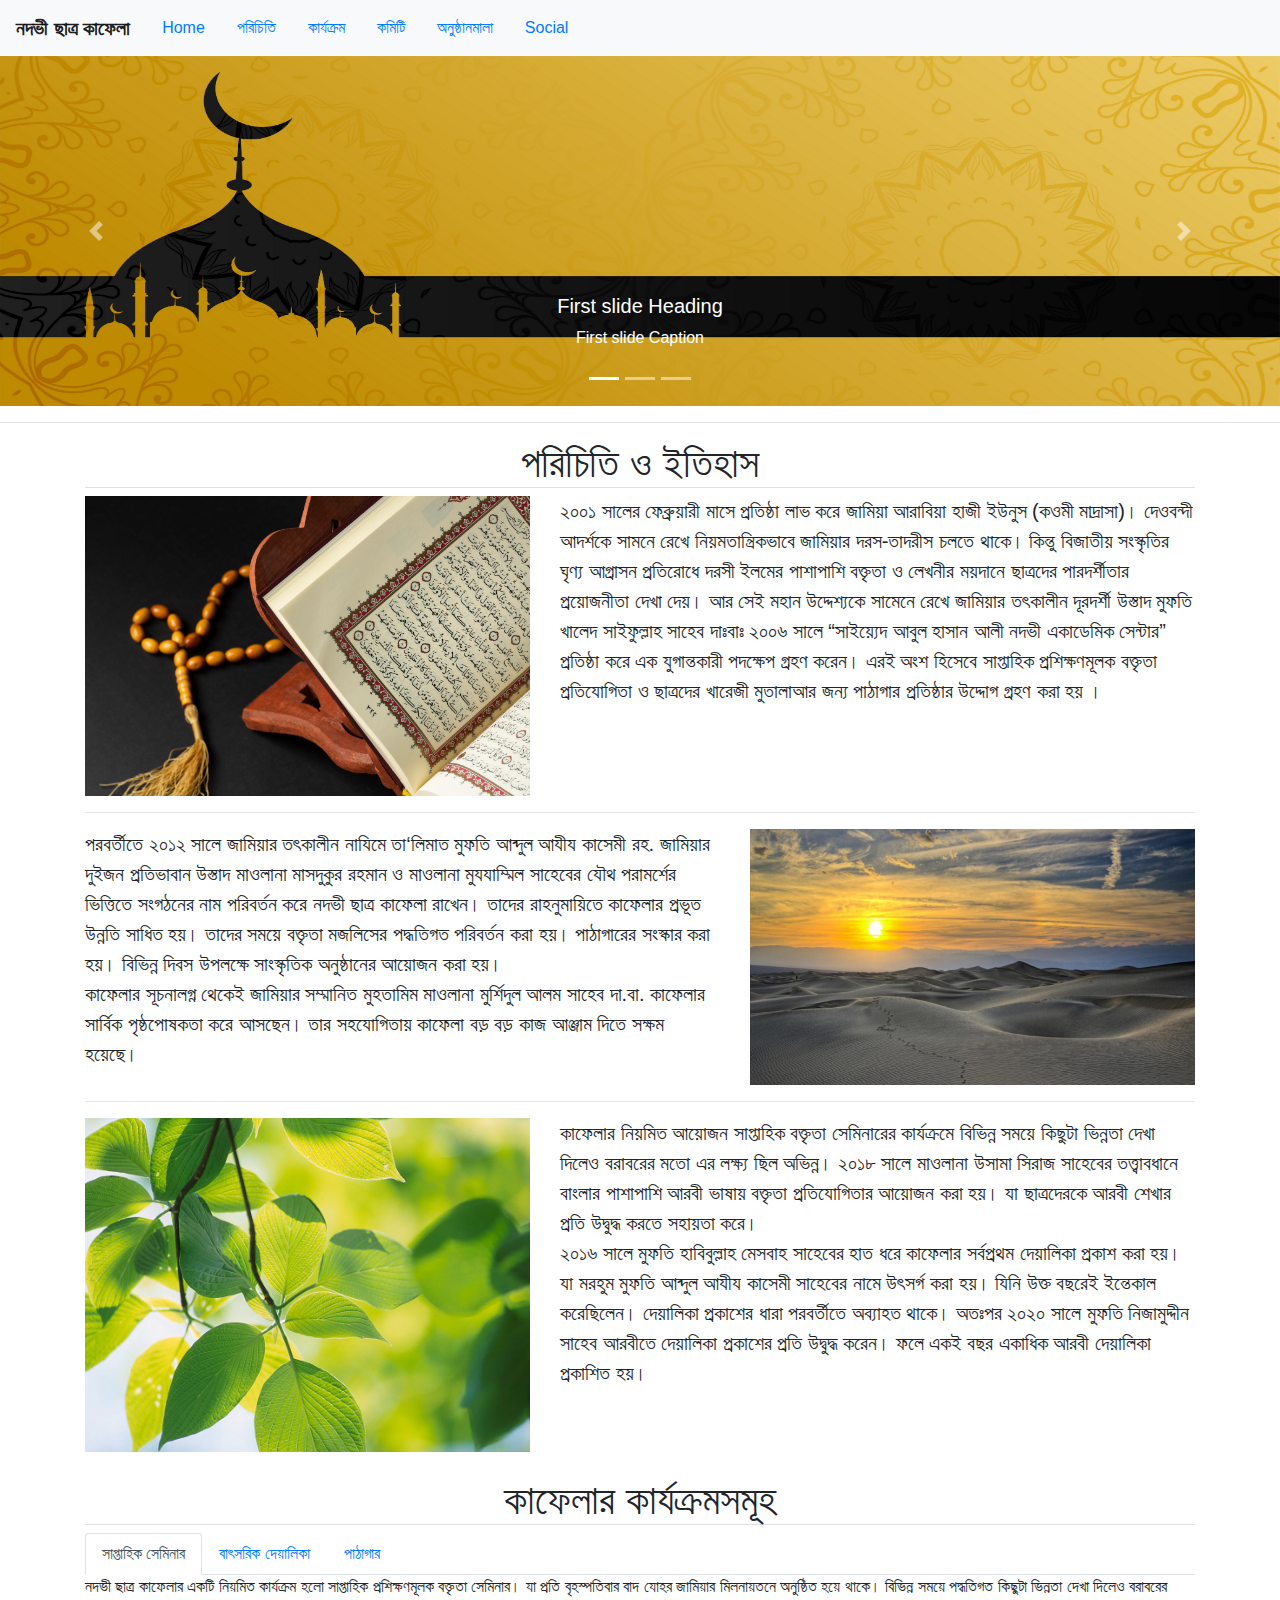
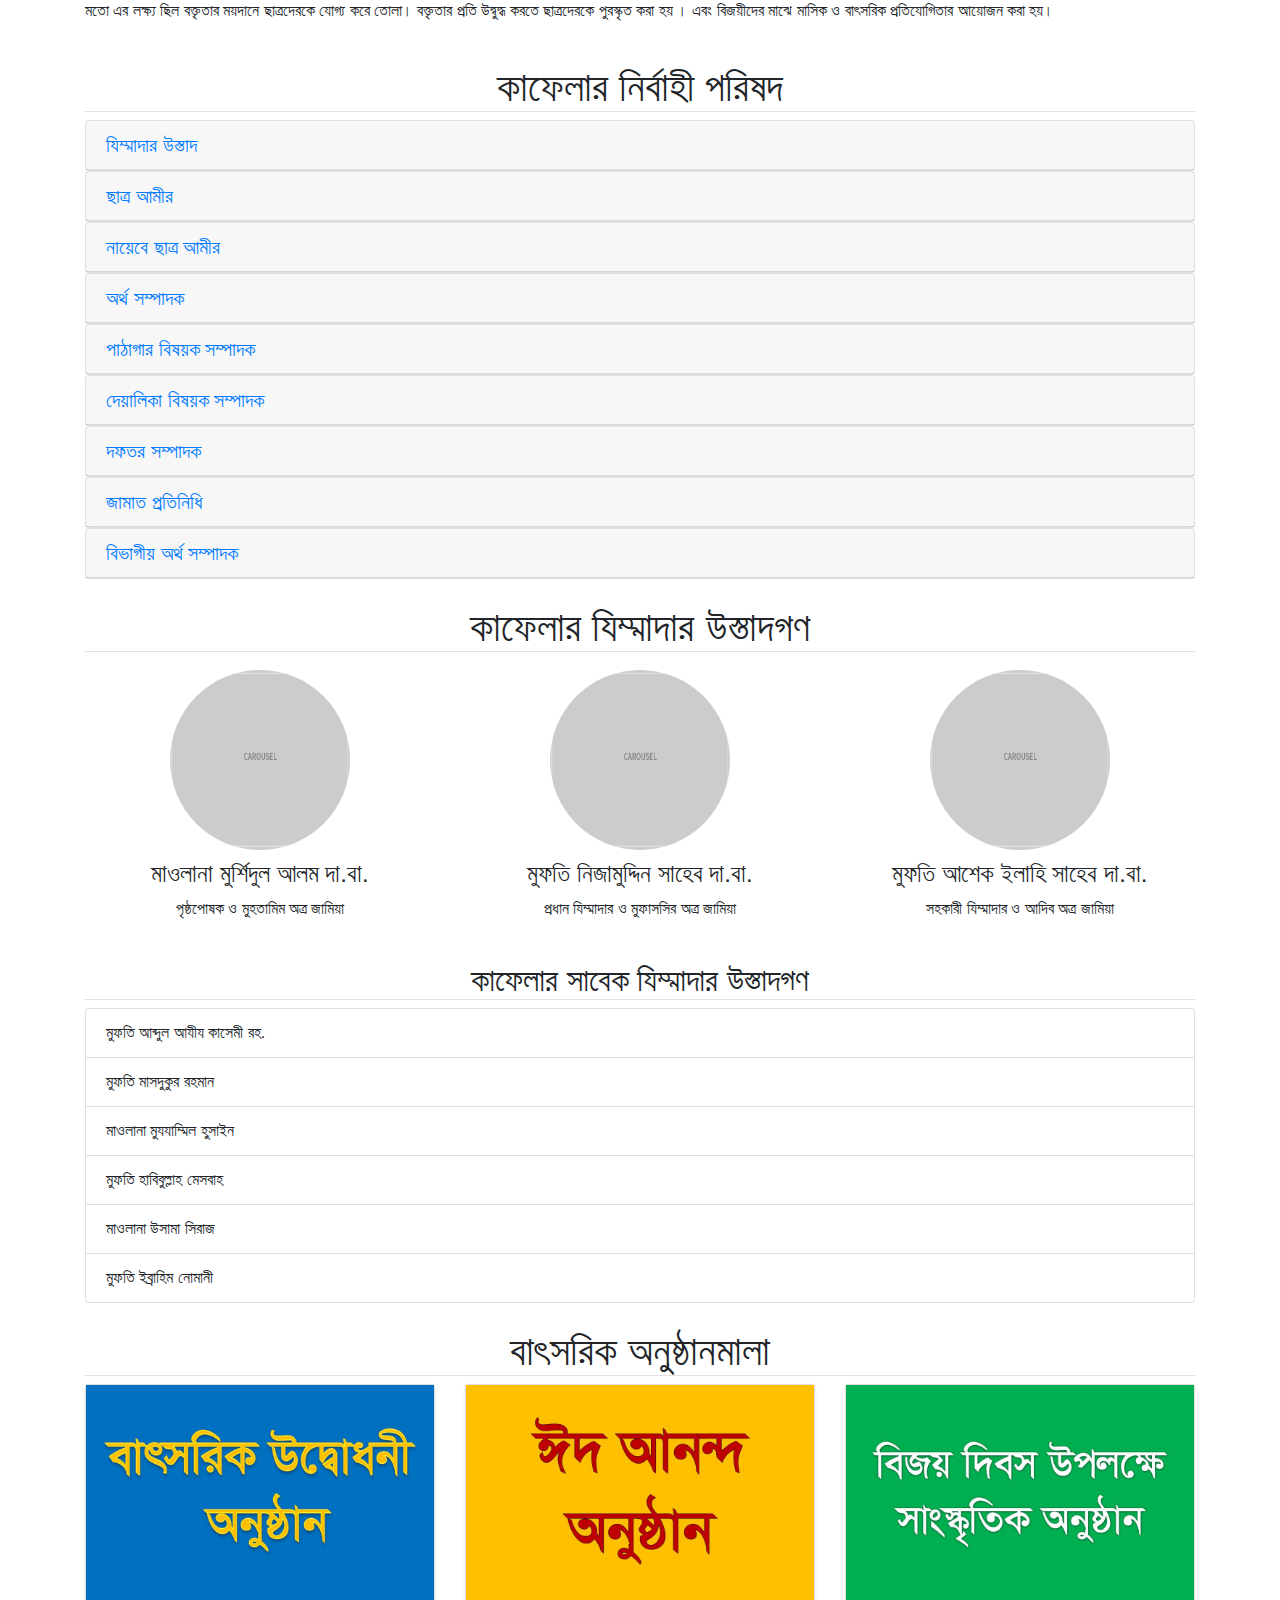
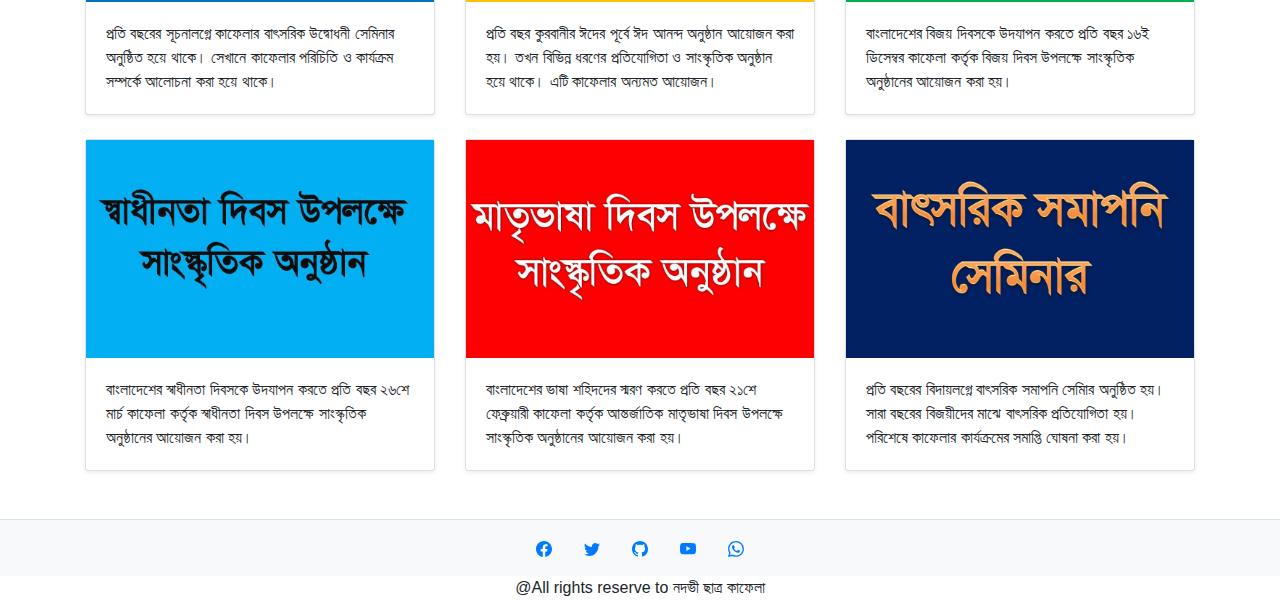
==== commit fba03042: "Update index.html" ====
--- a/index.html
+++ b/index.html
@@ -85,7 +85,7 @@
         <p class="lead">কাফেলার নিয়মিত আয়োজন সাপ্তাহিক বক্তৃতা সেমিনারের কার্যক্রমে বিভিন্ন সময়ে কিছুটা ভিন্নতা দেখা দিলেও বরাবরের মতো এর লক্ষ্য ছিল অভিন্ন। ২০১৮ সালে মাওলানা উসামা সিরাজ সাহেবের তত্ত্বাবধানে বাংলার পাশাপাশি আরবী ভাষায় বক্তৃতা প্রতিযোগিতার আয়োজন করা হয়। যা ছাত্রদেরকে আরবী শেখার প্রতি উদ্বুদ্ধ করতে সহায়তা করে।<br>২০১৬ সালে মুফতি হাবিবুল্লাহ মেসবাহ সাহেবের হাত ধরে কাফেলার সর্বপ্রথম দেয়ালিকা প্রকাশ করা হয়। যা মরহুম মুফতি আব্দুল আযীয কাসেমী সাহেবের নামে উৎসর্গ করা হয়। যিনি উক্ত বছরেই ইন্তেকাল করেছিলেন। দেয়ালিকা প্রকাশের ধারা পরবর্তীতে অব্যাহত থাকে। অতঃপর ২০২০ সালে মুফতি নিজামুদ্দীন সাহেব আরবীতে দেয়ালিকা প্রকাশের প্রতি উদ্বুদ্ধ করেন। ফলে একই বছর একাধিক আরবী দেয়ালিকা প্রকাশিত হয়।</p>
       </div>
 		<div class="col-md-5 order-md-1">
-      <img alt="Figuer" height="100%" width="100%" src="images/f3.jpg">
+      <img alt="picture" height="100%" width="100%" src="images/f3.JPG"> 
       </div>
     </div><!-- row 3 -->
   </div><!-- container -->
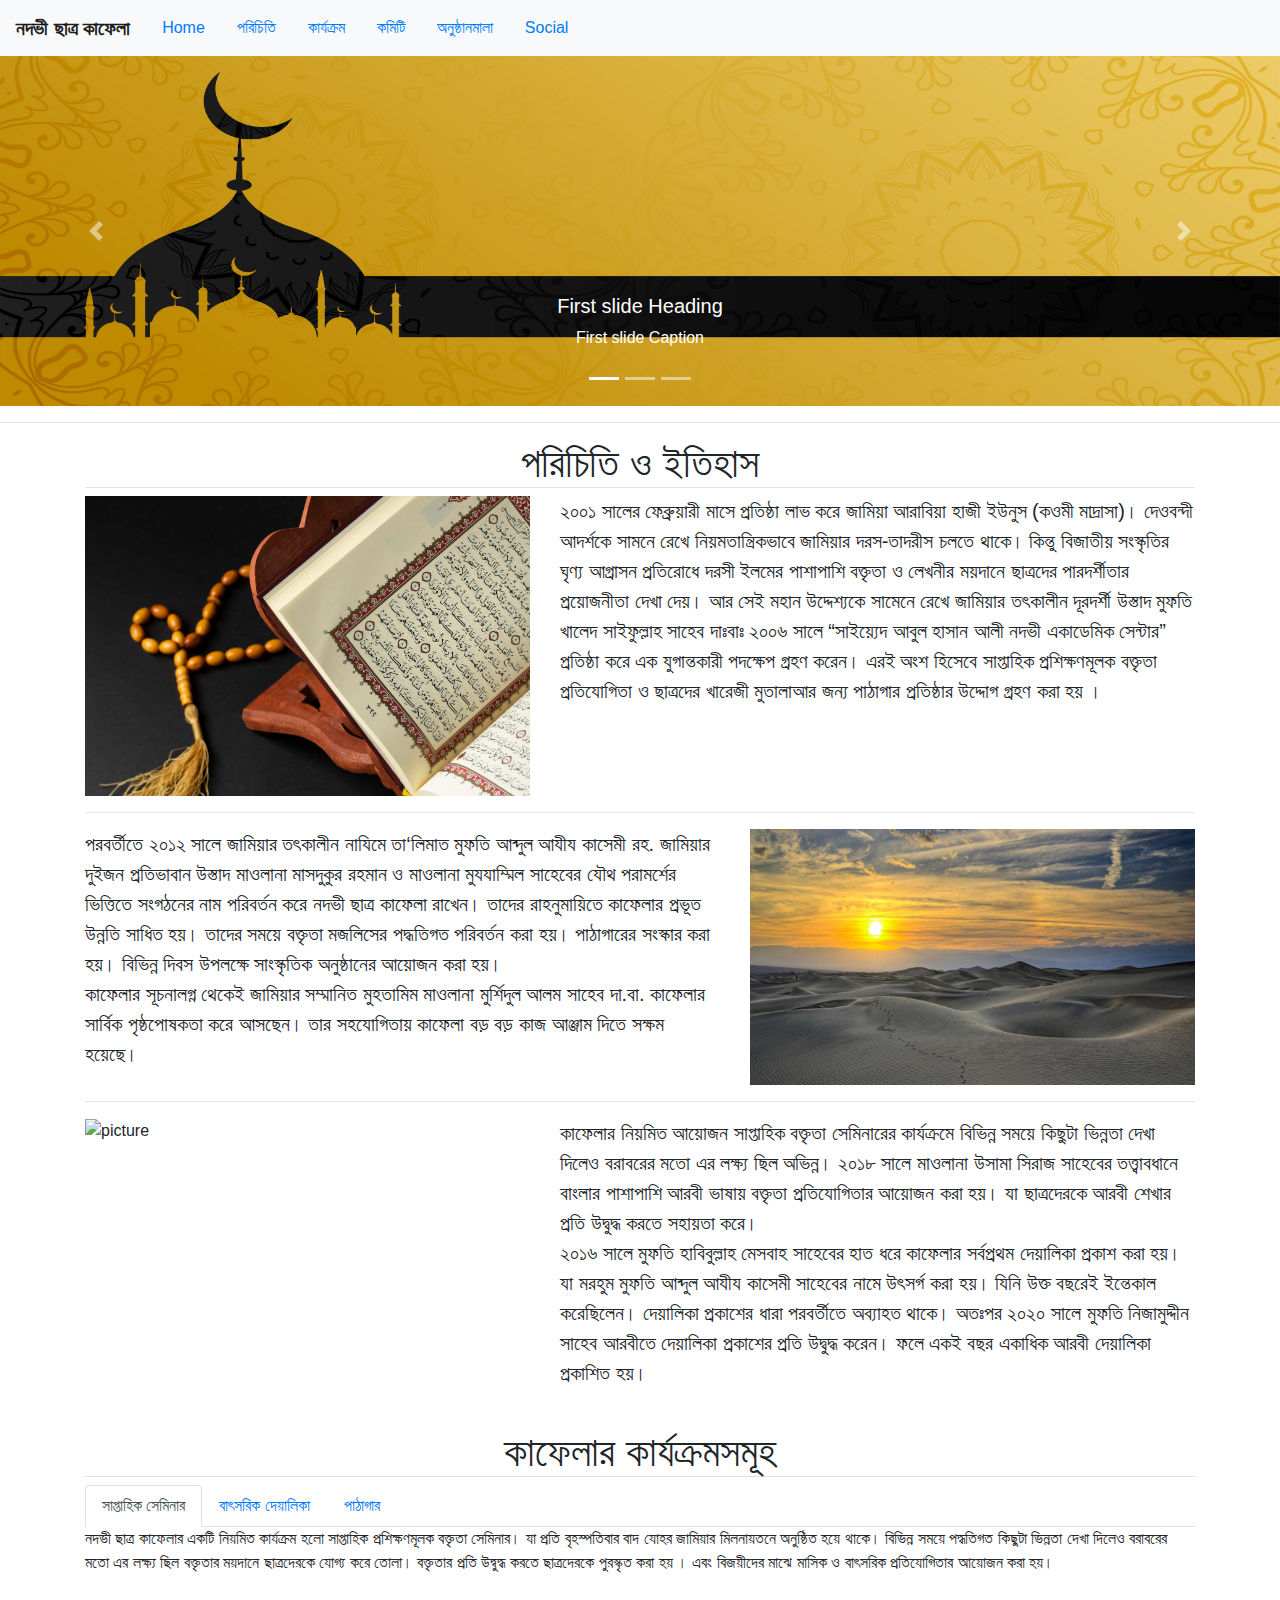
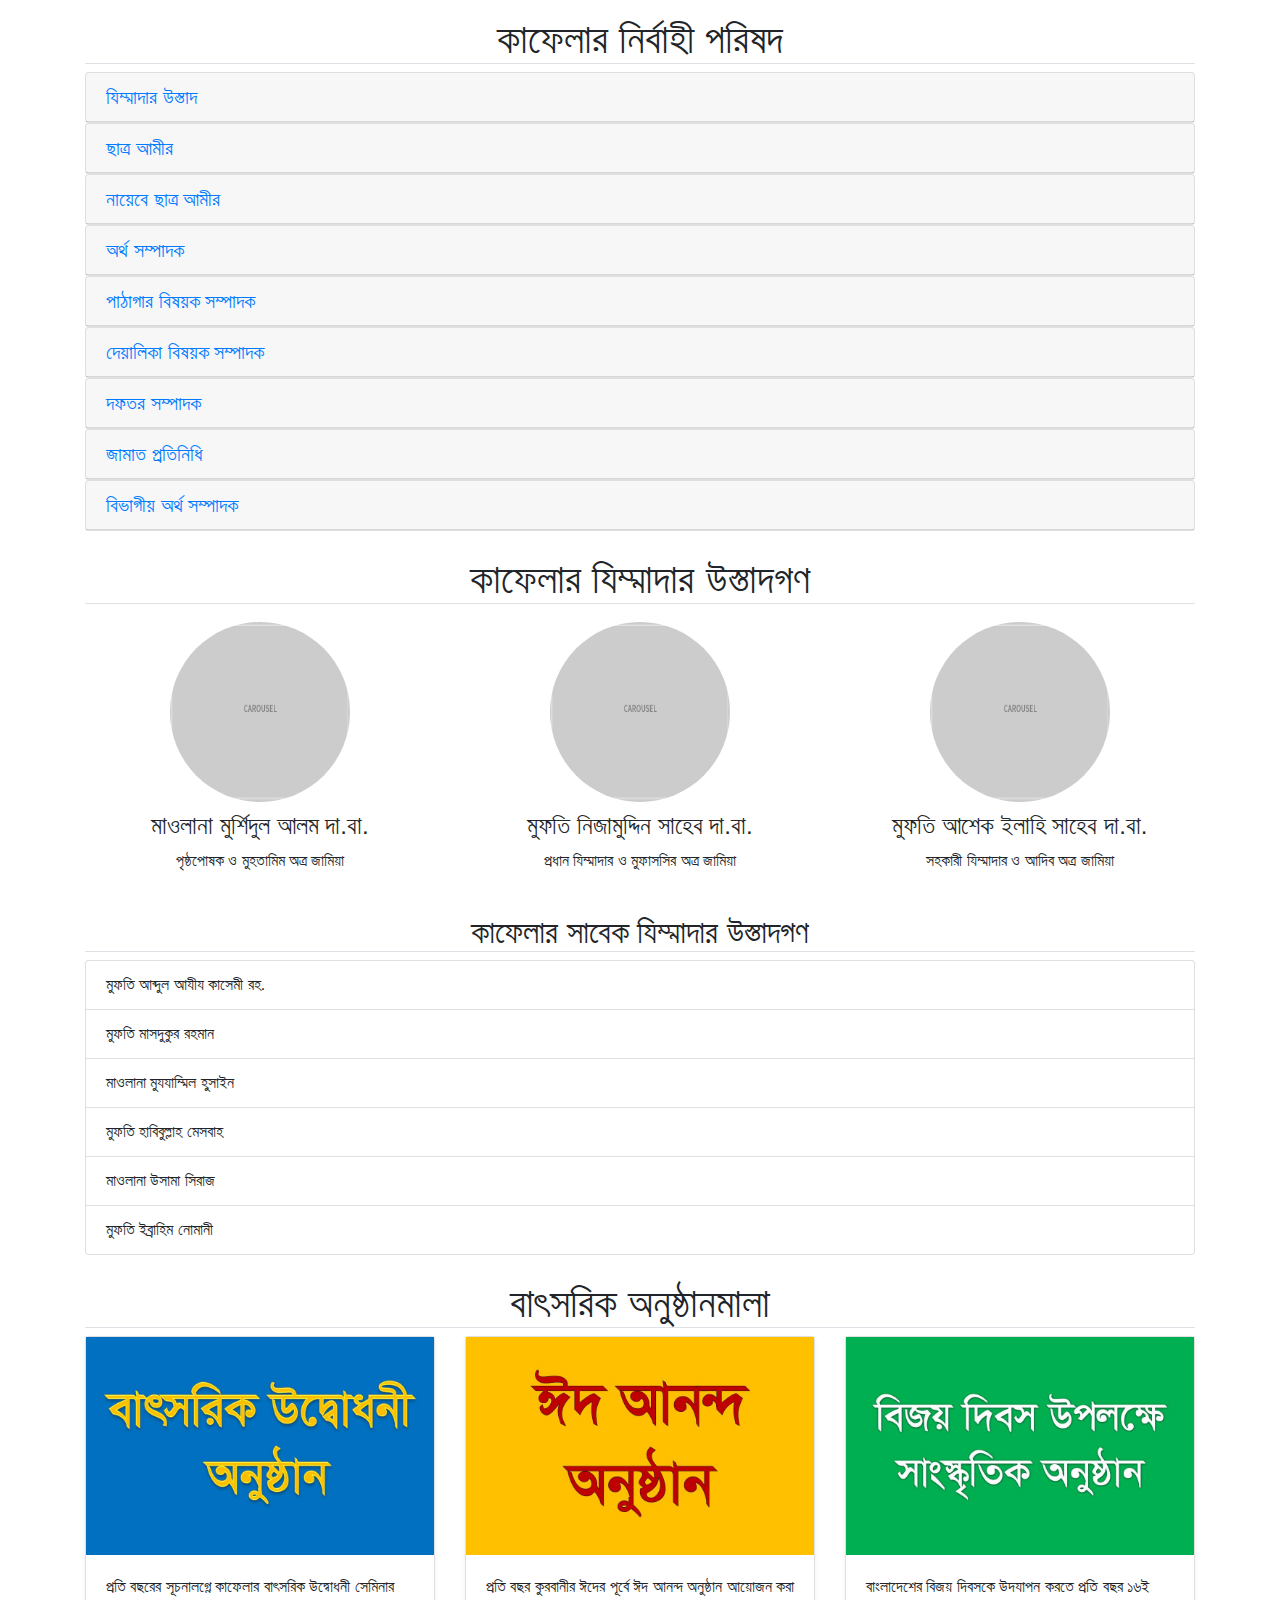
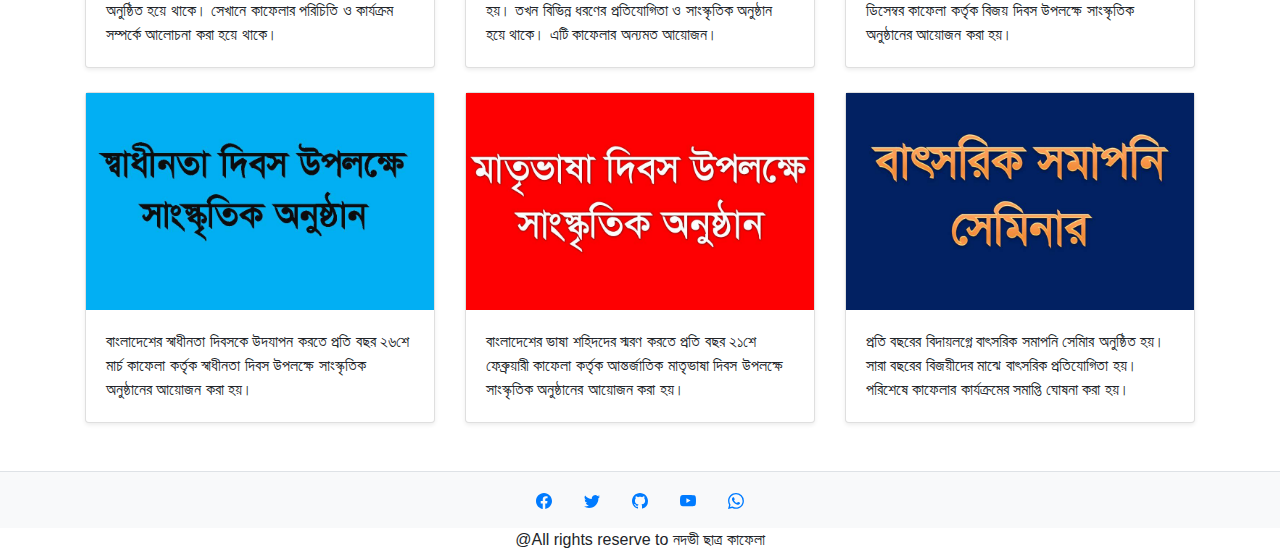
==== commit b9d70241: "Update index.html" ====
--- a/index.html
+++ b/index.html
@@ -85,7 +85,7 @@
         <p class="lead">কাফেলার নিয়মিত আয়োজন সাপ্তাহিক বক্তৃতা সেমিনারের কার্যক্রমে বিভিন্ন সময়ে কিছুটা ভিন্নতা দেখা দিলেও বরাবরের মতো এর লক্ষ্য ছিল অভিন্ন। ২০১৮ সালে মাওলানা উসামা সিরাজ সাহেবের তত্ত্বাবধানে বাংলার পাশাপাশি আরবী ভাষায় বক্তৃতা প্রতিযোগিতার আয়োজন করা হয়। যা ছাত্রদেরকে আরবী শেখার প্রতি উদ্বুদ্ধ করতে সহায়তা করে।<br>২০১৬ সালে মুফতি হাবিবুল্লাহ মেসবাহ সাহেবের হাত ধরে কাফেলার সর্বপ্রথম দেয়ালিকা প্রকাশ করা হয়। যা মরহুম মুফতি আব্দুল আযীয কাসেমী সাহেবের নামে উৎসর্গ করা হয়। যিনি উক্ত বছরেই ইন্তেকাল করেছিলেন। দেয়ালিকা প্রকাশের ধারা পরবর্তীতে অব্যাহত থাকে। অতঃপর ২০২০ সালে মুফতি নিজামুদ্দীন সাহেব আরবীতে দেয়ালিকা প্রকাশের প্রতি উদ্বুদ্ধ করেন। ফলে একই বছর একাধিক আরবী দেয়ালিকা প্রকাশিত হয়।</p>
       </div>
 		<div class="col-md-5 order-md-1">
-      <img alt="picture" height="100%" width="100%" src="images/f3.JPG"> 
+      <img alt="picture" height="100%" width="100%" src="images/f2.JPG"> 
       </div>
     </div><!-- row 3 -->
   </div><!-- container -->
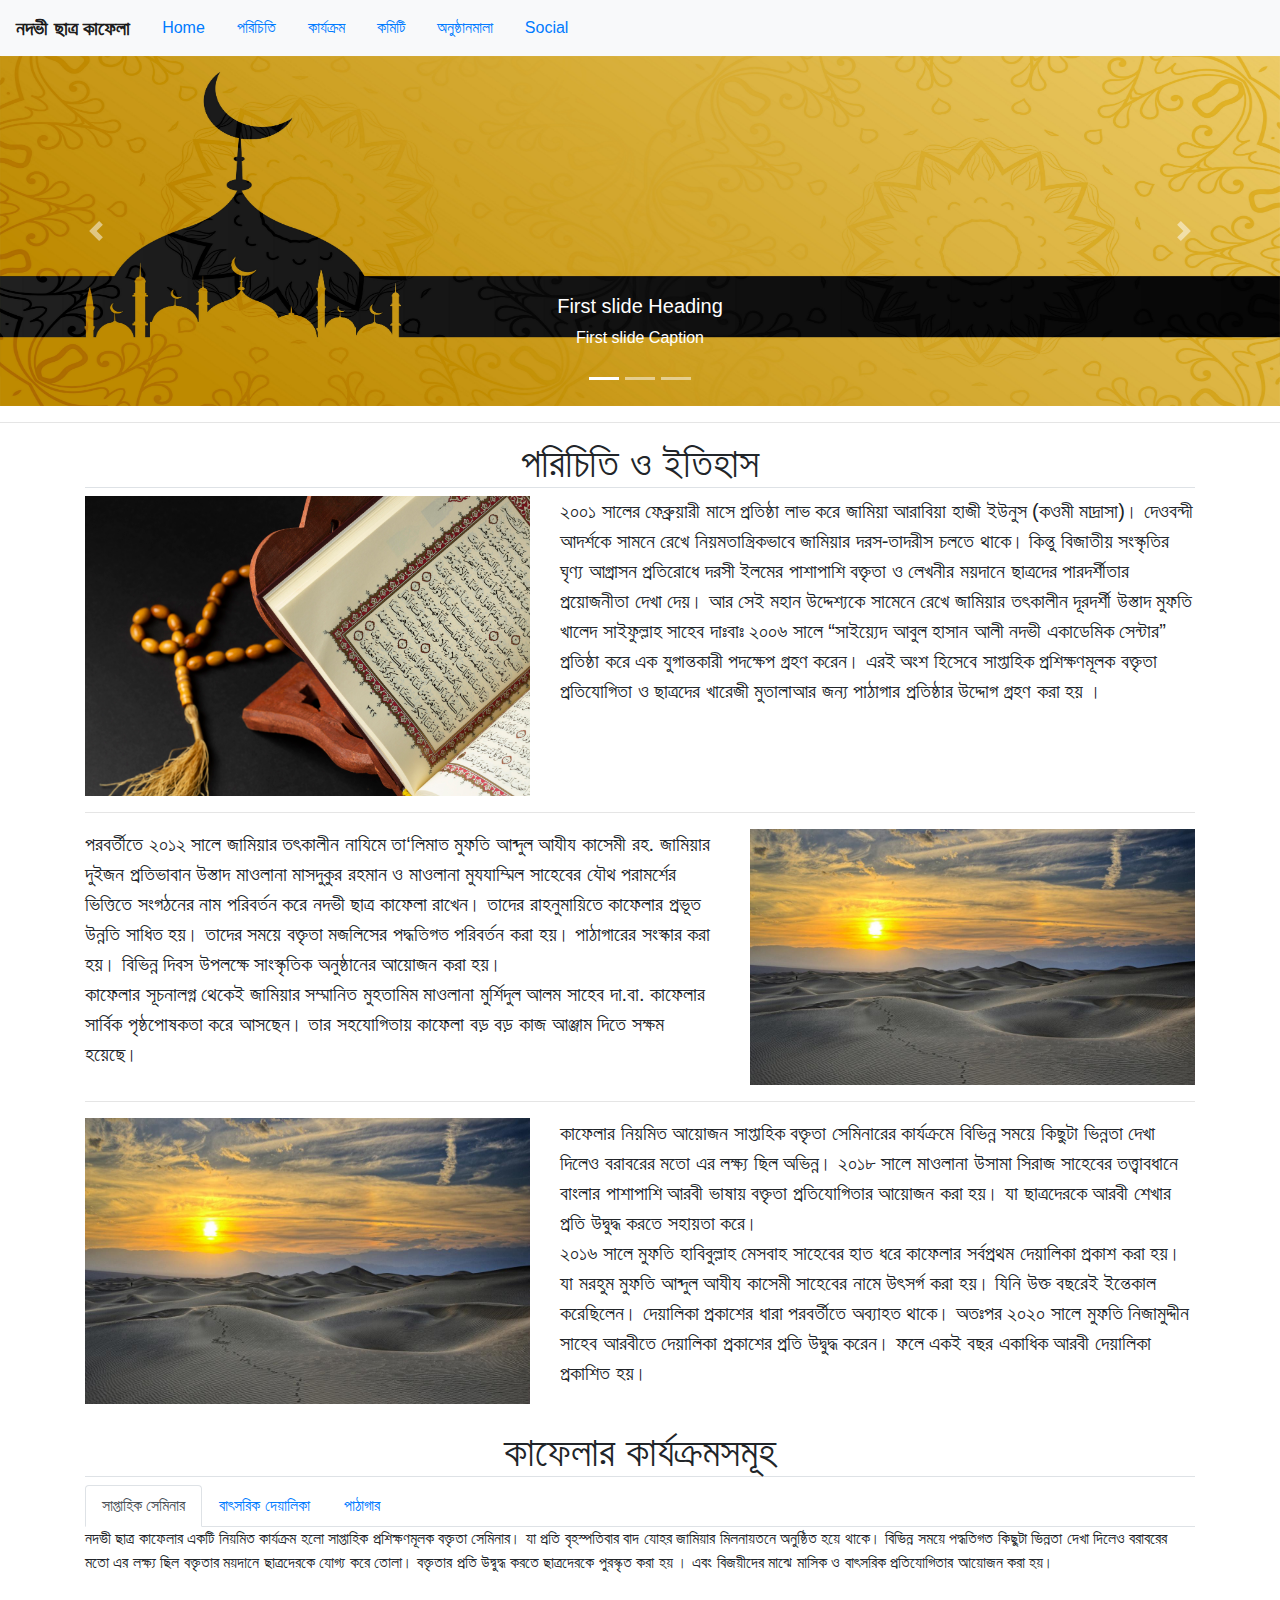
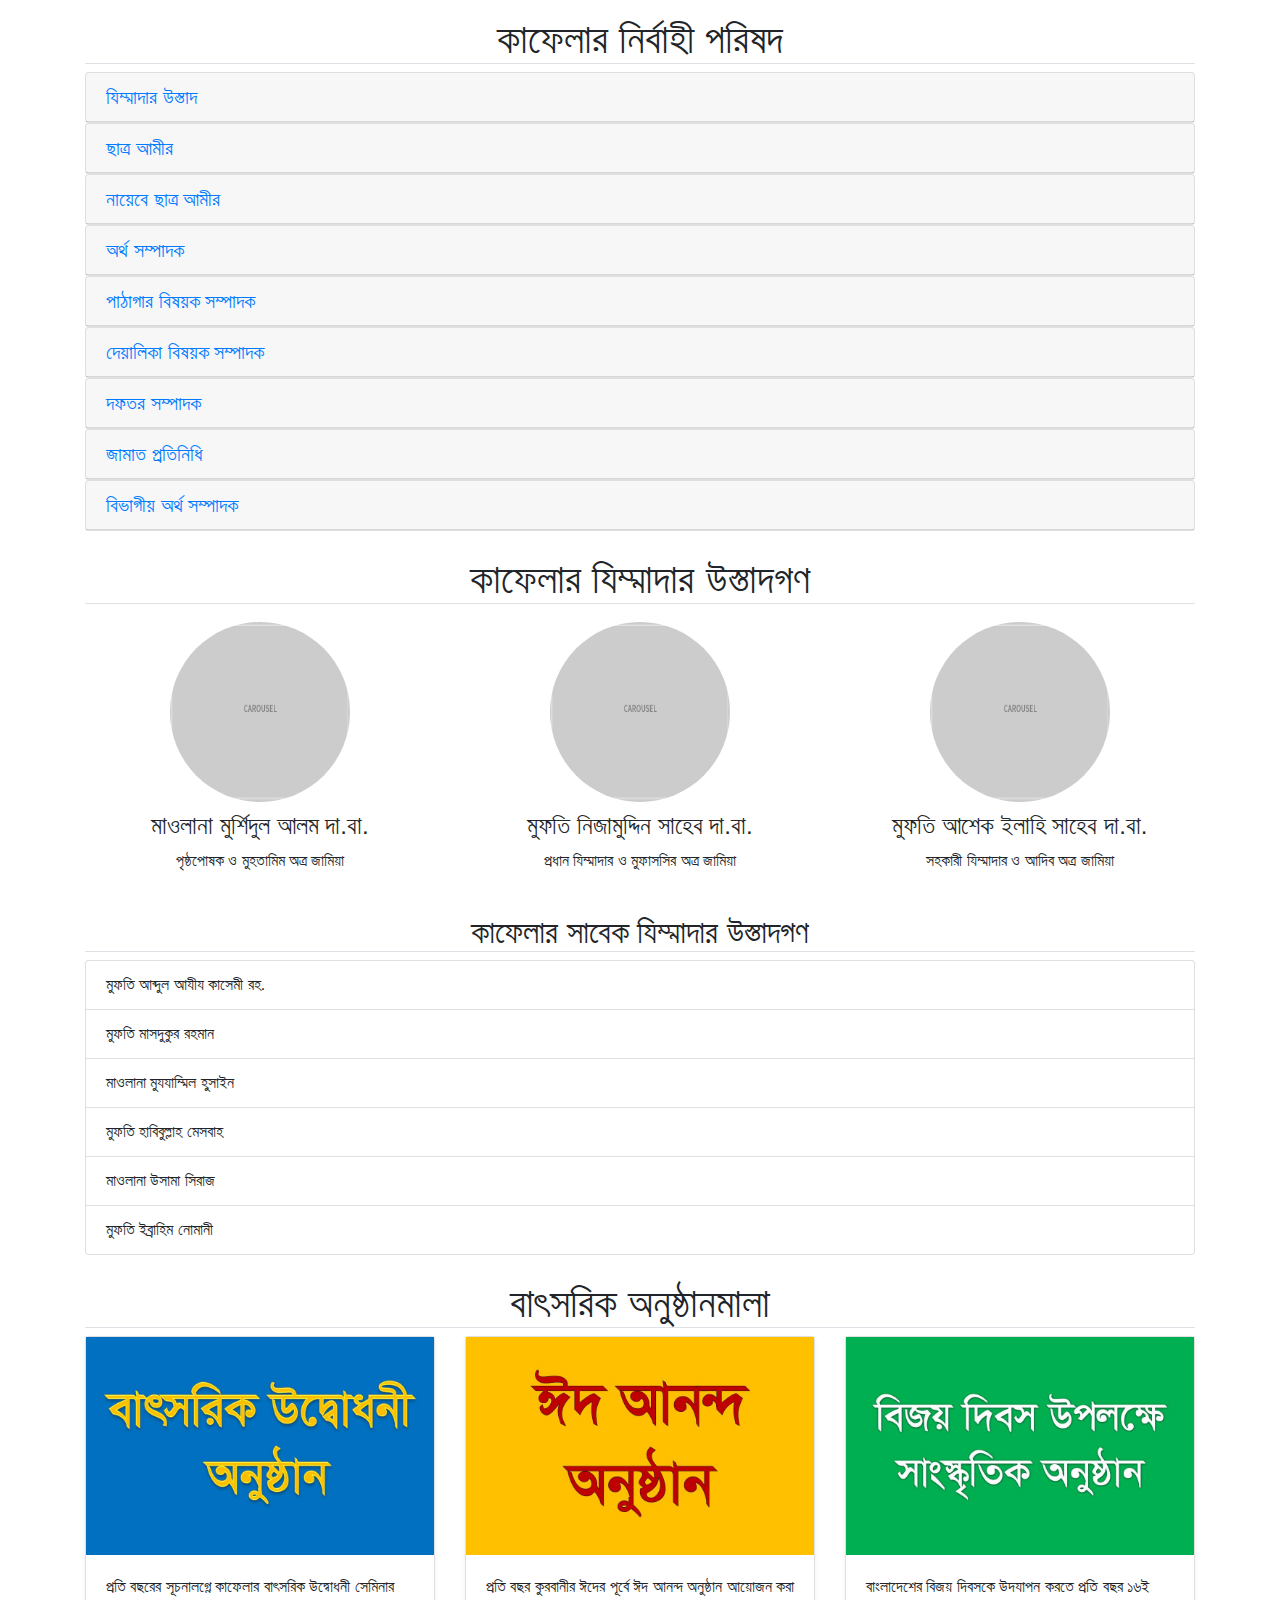
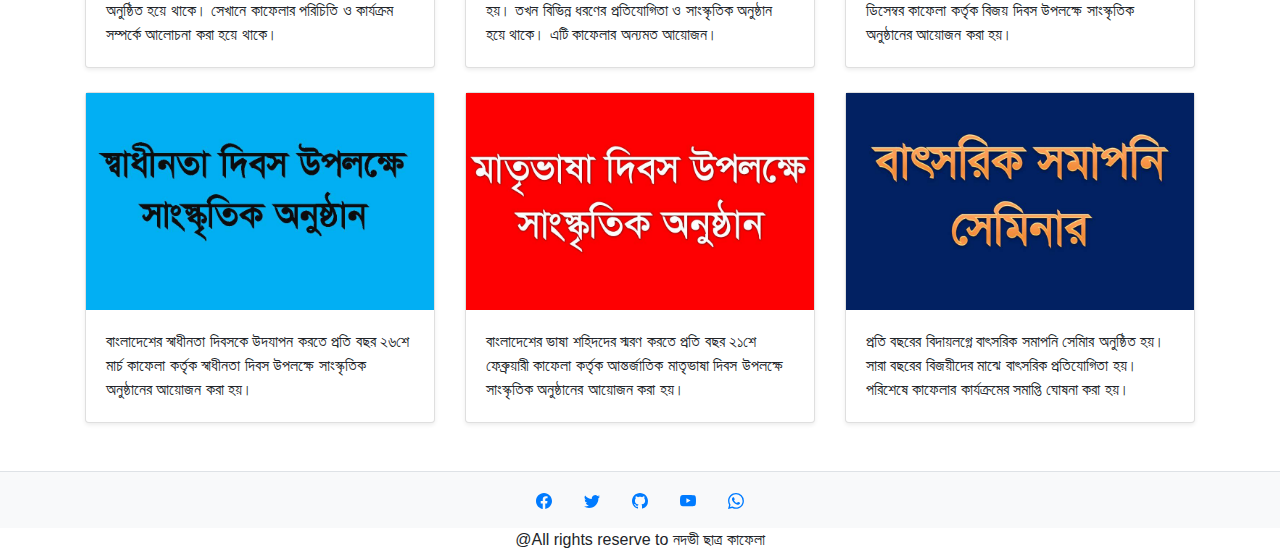
==== commit 12afe862: "Update index.html" ====
--- a/index.html
+++ b/index.html
@@ -85,7 +85,7 @@
         <p class="lead">কাফেলার নিয়মিত আয়োজন সাপ্তাহিক বক্তৃতা সেমিনারের কার্যক্রমে বিভিন্ন সময়ে কিছুটা ভিন্নতা দেখা দিলেও বরাবরের মতো এর লক্ষ্য ছিল অভিন্ন। ২০১৮ সালে মাওলানা উসামা সিরাজ সাহেবের তত্ত্বাবধানে বাংলার পাশাপাশি আরবী ভাষায় বক্তৃতা প্রতিযোগিতার আয়োজন করা হয়। যা ছাত্রদেরকে আরবী শেখার প্রতি উদ্বুদ্ধ করতে সহায়তা করে।<br>২০১৬ সালে মুফতি হাবিবুল্লাহ মেসবাহ সাহেবের হাত ধরে কাফেলার সর্বপ্রথম দেয়ালিকা প্রকাশ করা হয়। যা মরহুম মুফতি আব্দুল আযীয কাসেমী সাহেবের নামে উৎসর্গ করা হয়। যিনি উক্ত বছরেই ইন্তেকাল করেছিলেন। দেয়ালিকা প্রকাশের ধারা পরবর্তীতে অব্যাহত থাকে। অতঃপর ২০২০ সালে মুফতি নিজামুদ্দীন সাহেব আরবীতে দেয়ালিকা প্রকাশের প্রতি উদ্বুদ্ধ করেন। ফলে একই বছর একাধিক আরবী দেয়ালিকা প্রকাশিত হয়।</p>
       </div>
 		<div class="col-md-5 order-md-1">
-      <img alt="picture" height="100%" width="100%" src="images/f2.JPG"> 
+      <img alt="picture" height="100%" width="100%" src="images/f2.jpg"> 
       </div>
     </div><!-- row 3 -->
   </div><!-- container -->
@@ -198,21 +198,21 @@
     <div class="container">
 	  <h1 align="center" id="section" class="border-bottom"> কাফেলার যিম্মাদার উস্তাদগণ</h1>
       <div class="row">
-	    <div class="col-lg-4">
+	    <div class="col-md-4">
 		  <div align="center" class="rounded-img" >
 		  <img  class="rounded-circle" width="180" height="180" alt="figuer" src="images/Carousel_Placeholder.png">
 			</div>
 		  <h4 align="center">মাওলানা মুর্শিদুল আলম দা.বা. </h4>
 		  <p align="center">পৃষ্ঠপোষক ও মুহতামিম অত্র জামিয়া</p>
 	    </div>
-		<div class="col-lg-4">
+		<div class="col-md-4">
 		  <div align="center" class="rounded-img">
 		  <img  class="rounded-circle" width="180" height="180" alt="figuer" src="images/Carousel_Placeholder.png">
 			</div>
 		  <h4 align="center">মুফতি নিজামুদ্দিন সাহেব দা.বা. </h4>
 			<p align="center">প্রধান যিম্মাদার ও মুফাসসির অত্র জামিয়া</p>
 	    </div>
-		<div class="col-lg-4">
+		<div class="col-md-4">
 		  <div align="center" class="rounded-img">
 		  <img  class="rounded-circle" width="180" height="180" alt="figuer" src="images/Carousel_Placeholder.png">
 			</div>
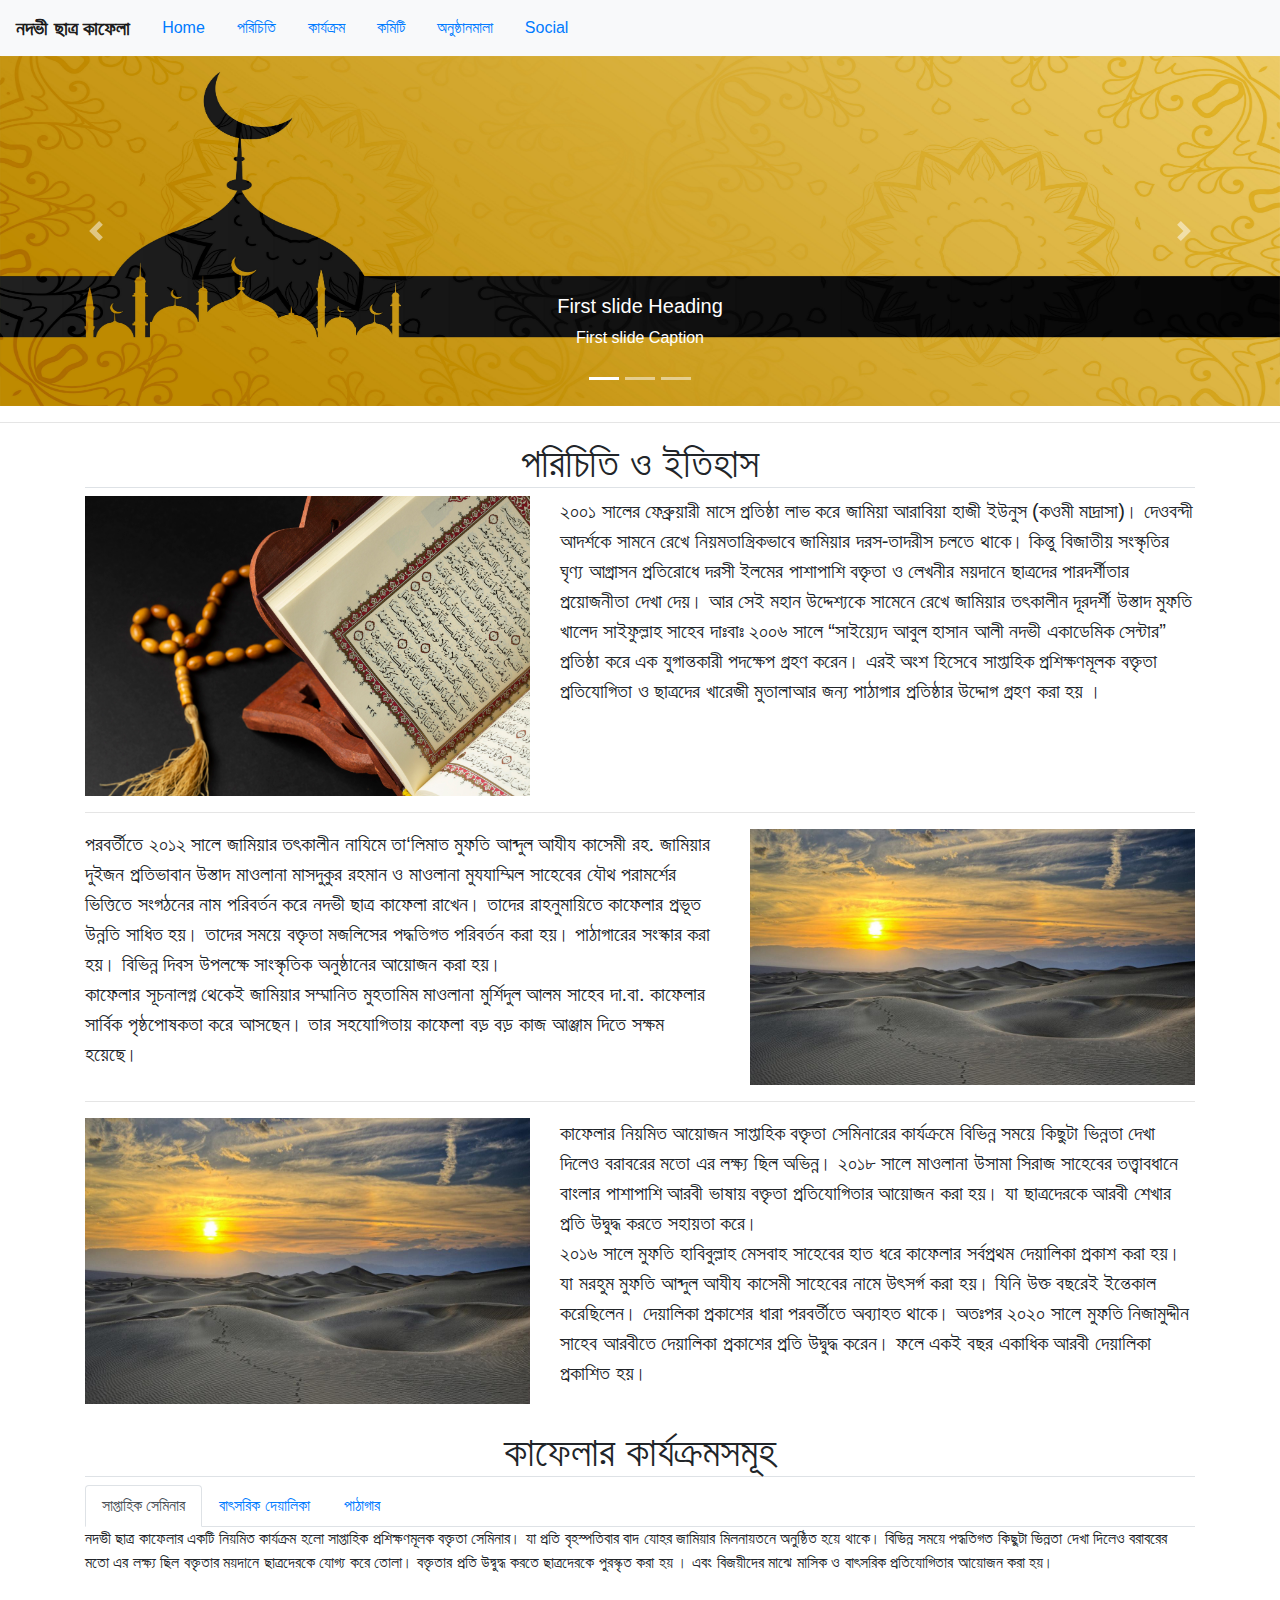
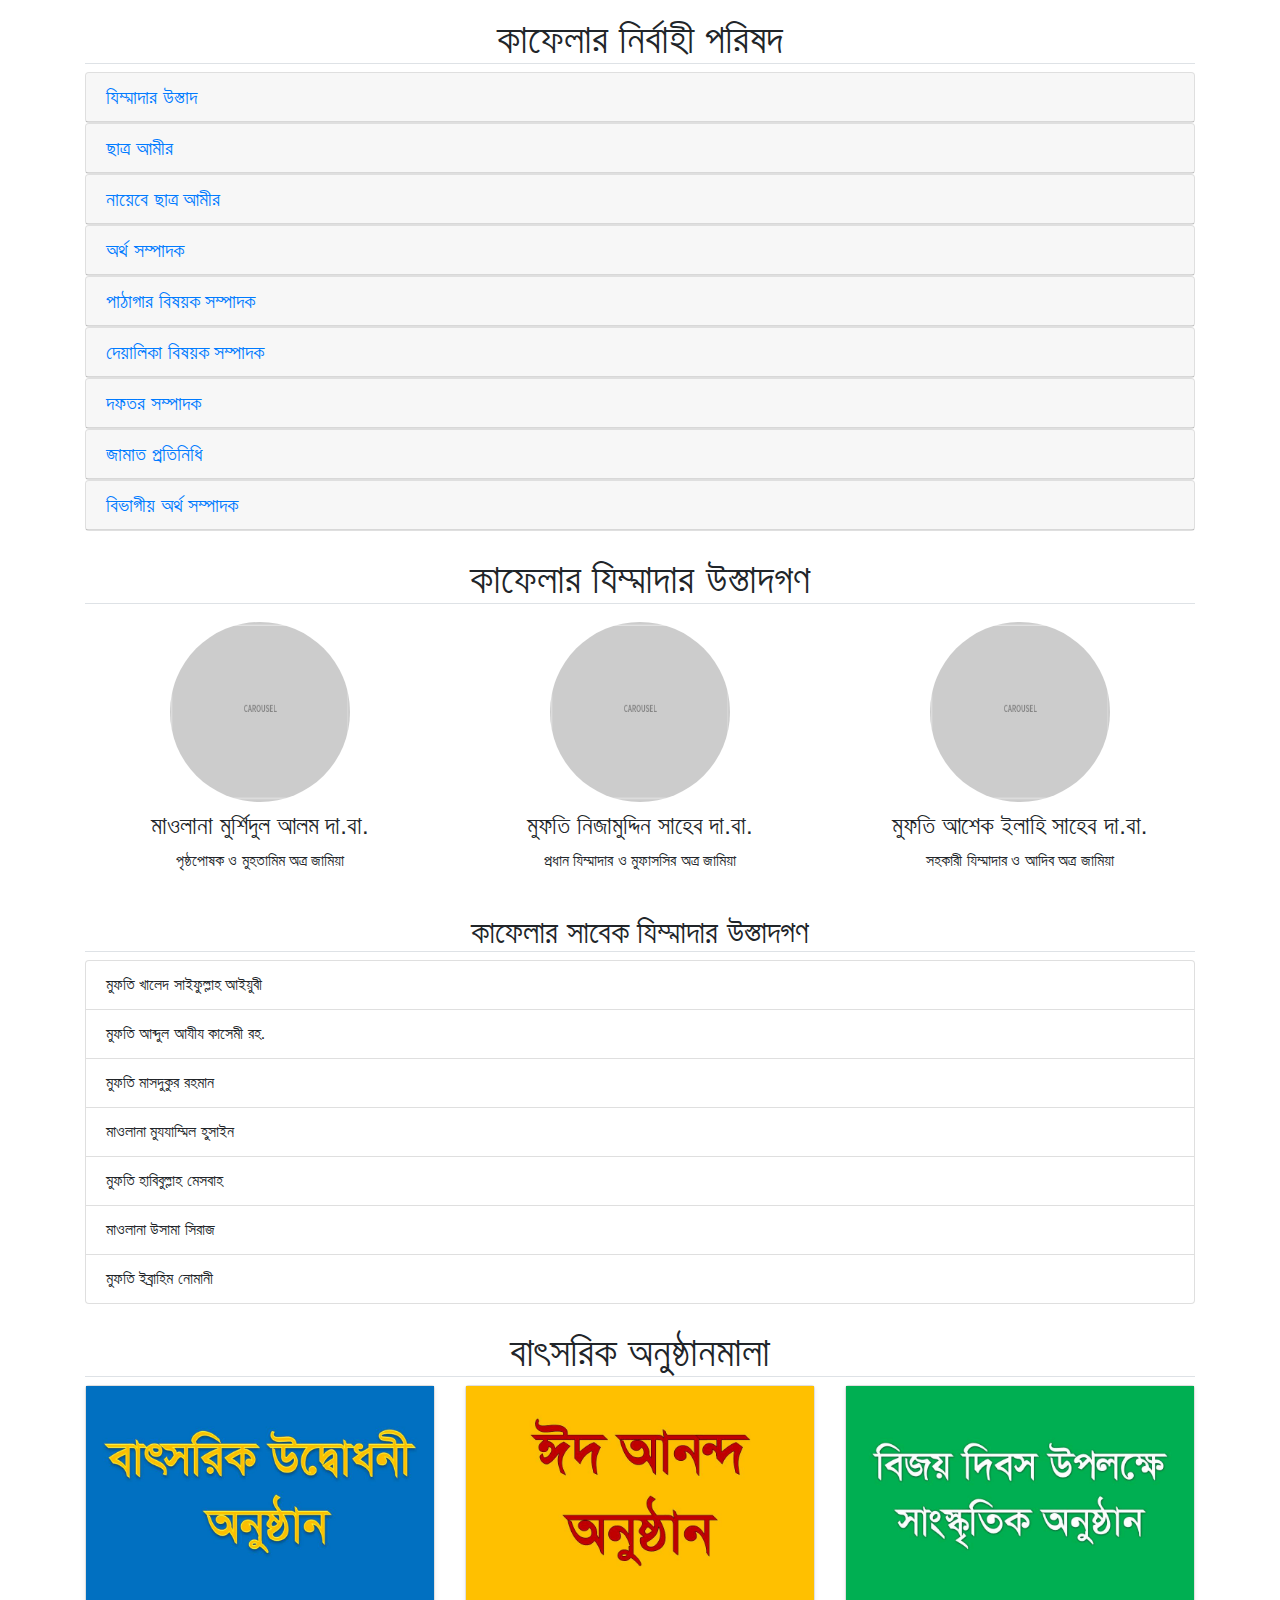
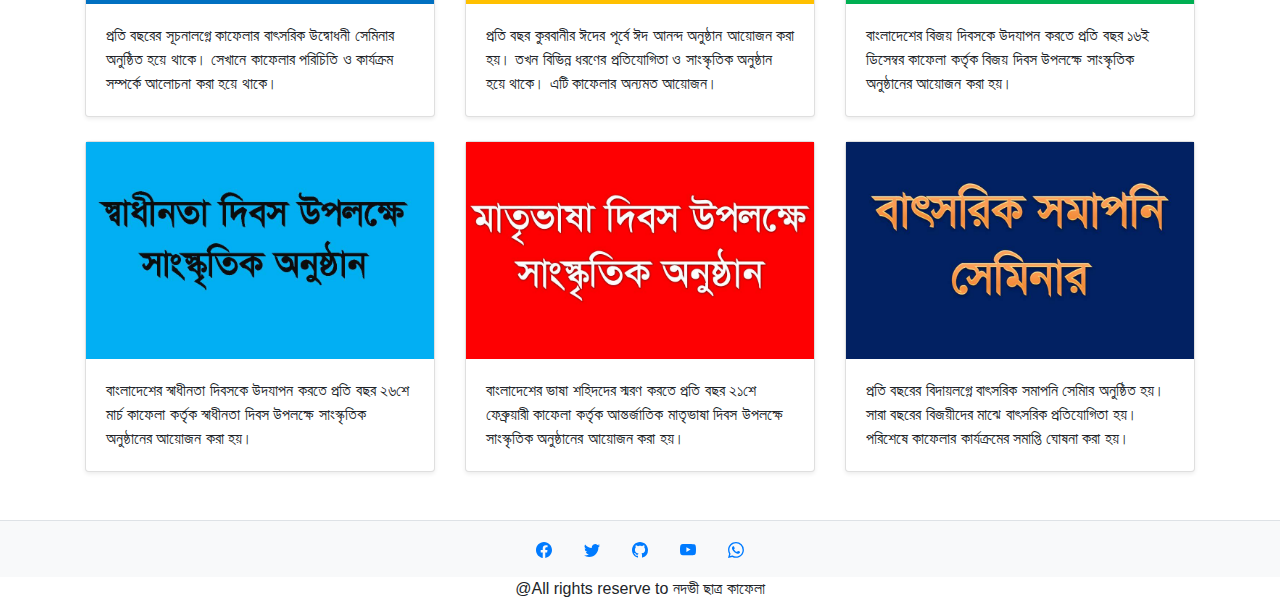
==== commit 38236ec0: "Update index.html" ====
--- a/index.html
+++ b/index.html
@@ -227,7 +227,8 @@
 <br>
 			<h2 align="center" class="border-bottom">কাফেলার সাবেক যিম্মাদার উস্তাদগণ</h2>
         <ul class="list-group">
-          <li class="list-group-item">মুফতি আব্দুল আযীয কাসেমী রহ.</li>
+          <li class="list-group-item">মুফতি খালেদ সাইফুল্লাহ আইয়ুবী</li>
+<li class="list-group-item">মুফতি আব্দুল আযীয কাসেমী রহ.</li>
           <li class="list-group-item">মুফতি মাসদুকুর রহমান</li>
           <li class="list-group-item">মাওলানা মুযযাম্মিল হুসাইন</li>
           <li class="list-group-item">মুফতি হাবিবুল্লাহ মেসবাহ</li>
